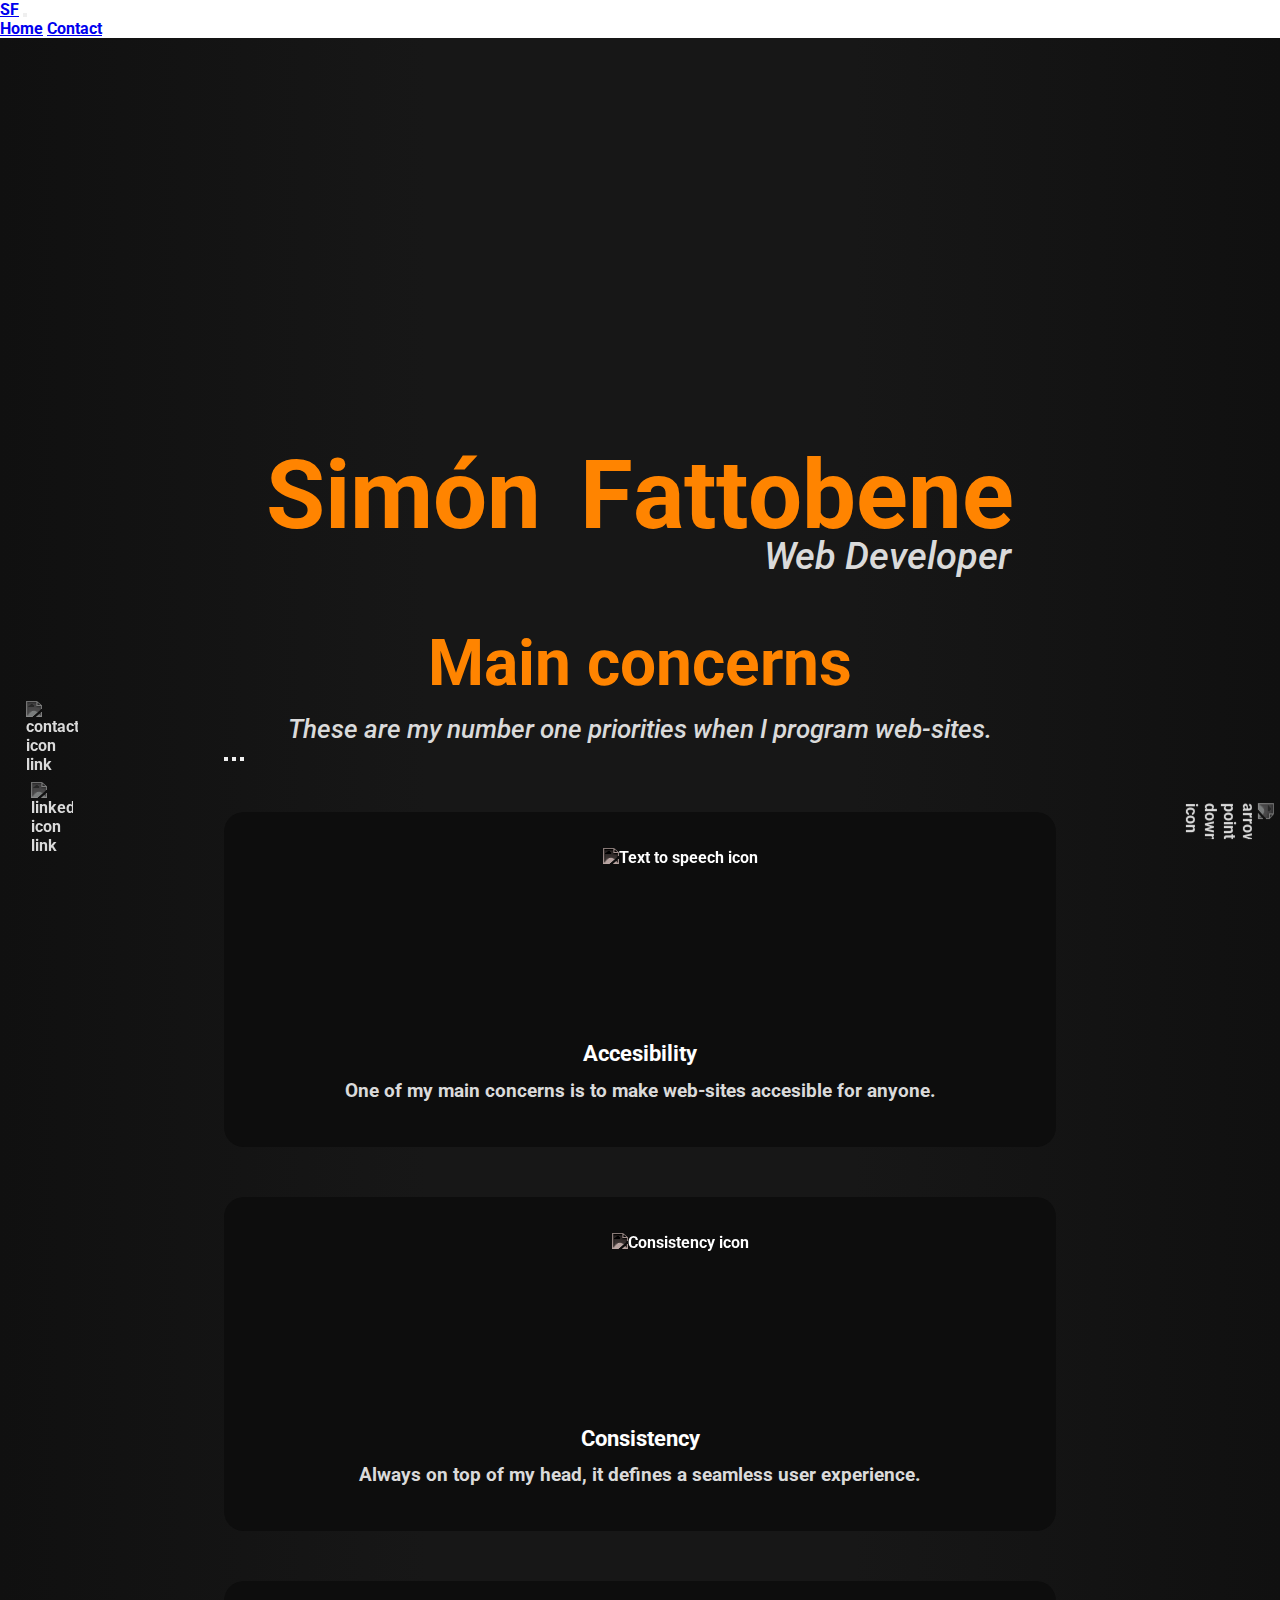
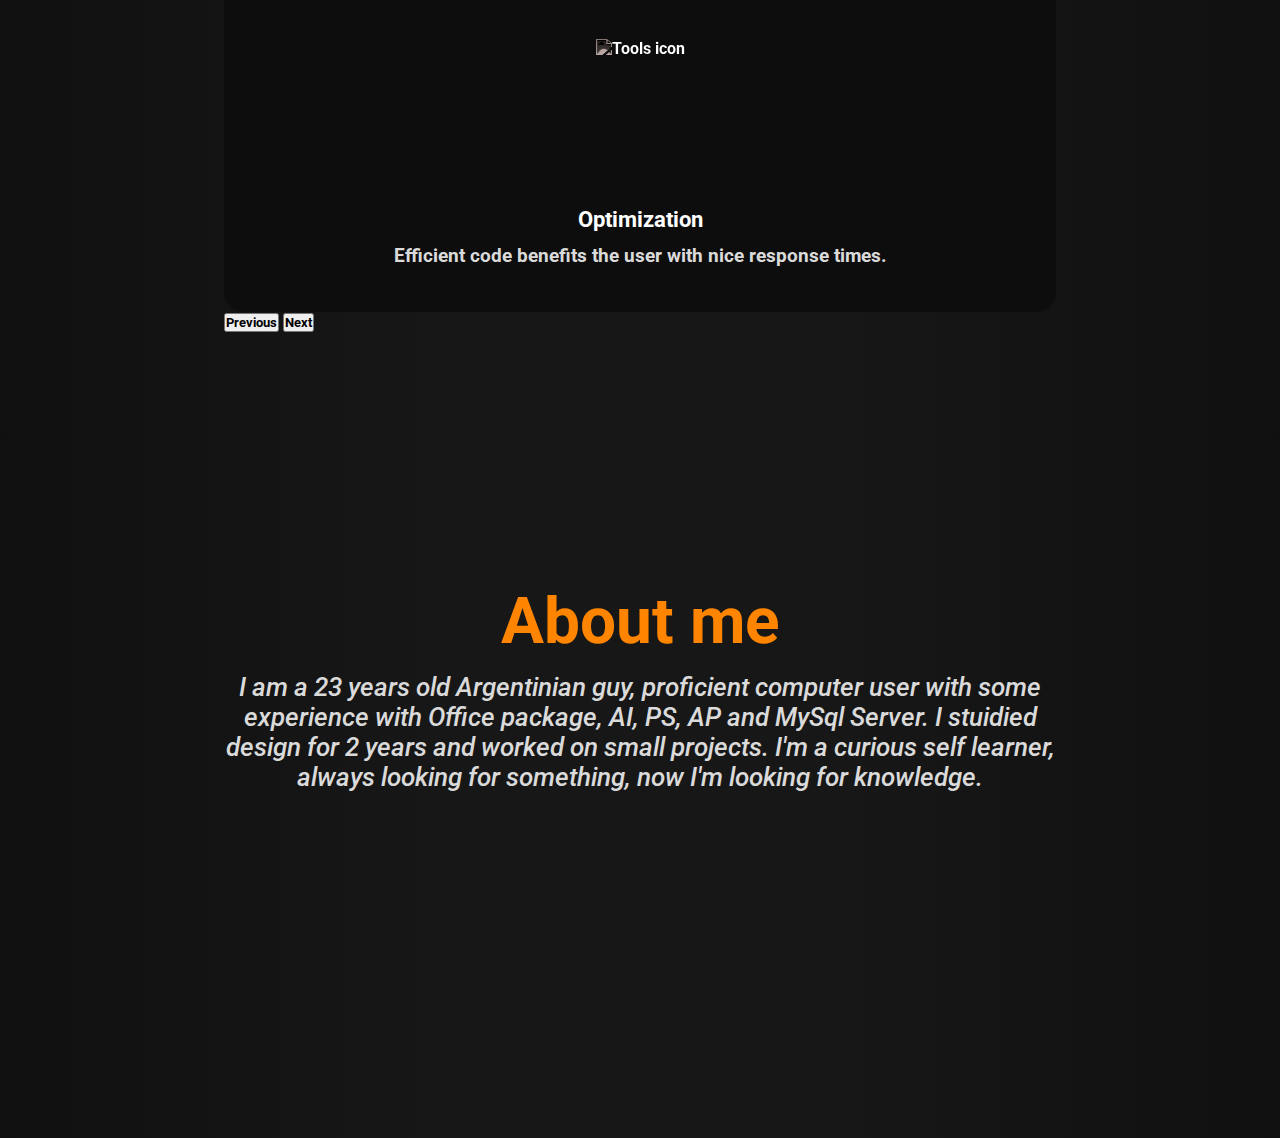
==== index.html @ 73d2a372 "correcion github" ====
<!DOCTYPE html>
<html lang="en">
<head>
	<meta charset="UTF-8">
	<meta http-equiv="X-UA-Compatible" content="IE=edge">
	<meta name="viewport" content="width=device-width, initial-scale=1.0">
	<title>Simon Fattobene</title>
	<link rel="stylesheet" href="./css/styles.css">
	<link rel="preconnect" href="https://fonts.googleapis.com">
	<link rel="preconnect" href="https://fonts.gstatic.com" crossorigin>
	<link href="https://fonts.googleapis.com/css2?family=Roboto:ital,wght@0,700;1,300;1,500;1,700&display=swap" rel="stylesheet">
	<link href="https://cdn.jsdelivr.net/npm/bootstrap@5.2.0/dist/css/bootstrap.min.css" rel="stylesheet" integrity="sha384-gH2yIJqKdNHPEq0n4Mqa/HGKIhSkIHeL5AyhkYV8i59U5AR6csBvApHHNl/vI1Bx" crossorigin="anonymous">
</head>
<!-- This is the menu -->
<body>
	<script src="https://cdn.jsdelivr.net/npm/bootstrap@5.2.0/dist/js/bootstrap.bundle.min.js" integrity="sha384-A3rJD856KowSb7dwlZdYEkO39Gagi7vIsF0jrRAoQmDKKtQBHUuLZ9AsSv4jD4Xa" crossorigin="anonymous"></script>
	<nav class="navbar navbar-expand-lg bg-light">
		<div class="container-fluid">
		  <a class="navbar-brand" href="#">SF</a>
		  <button class="navbar-toggler" type="button" data-bs-toggle="collapse" data-bs-target="#navbarNavAltMarkup" aria-controls="navbarNavAltMarkup" aria-expanded="false" aria-label="Toggle navigation">
			<span class="navbar-toggler-icon"></span>
		  </button>
		  <div class="collapse navbar-collapse" id="navbarNavAltMarkup">
			<div class="navbar-nav">
			  <a class="nav-link active" aria-current="page" href="./index.html">Home</a>
			  <a class="nav-link" href="./pages/contact.html">Contact</a>
			</div>
		  </div>
		</div>
	  </nav>
<!-- These are the tags that appear on start-up on the Home page -->
	<header id="header">
		<div id="header__h1-group">
			<span id="header_h1-1">S</span>
			<span id="header_h1-2">i</span>
			<span id="header_h1-3">m</span>
			<span id="header_h1-4">ó</span>
			<span id="header_h1-5">n</span>
			<span id="header_h1-space"></span>
			<span id="header_h1-6">F</span>
			<span id="header_h1-7">a</span>
			<span id="header_h1-8">t</span>
			<span id="header_h1-9">t</span>
			<span id="header_h1-10">o</span>
			<span id="header_h1-11">b</span>
			<span id="header_h1-12">e</span>
			<span id="header_h1-13">n</span>
			<span id="header_h1-14">e</span>
		</div>
		<div id="header__title-blocker"></div>
		<h1 id="home-title">Simón Fattobene</h1>
		<h2 id="h1-subtitle">Web Developer</h2>
		<div id="scroll-indicator">
			<img id="scroll-indicator-icon" src="https://cdn-icons-png.flaticon.com/512/32/32195.png" alt="arrow pointing downwards icon">
		</div>
	</header>
<!-- These is section 1 of the Home page "Main concerns" -->
	<section id="home__section1">
		<div id="home__section-1__titles">
			<h2 class="title">Main concerns</h2>
			<p class="text-paragraph">These are my number one priorities when I program web-sites.</p>
		</div>
		<div id="carouselExampleCaptions" class="carousel slide" data-bs-ride="false">
  <div class="carousel-indicators">
    <button type="button" data-bs-target="#carouselExampleCaptions" data-bs-slide-to="0" class="active" aria-current="true" aria-label="Slide 1"></button>
    <button type="button" data-bs-target="#carouselExampleCaptions" data-bs-slide-to="1" aria-label="Slide 2"></button>
    <button type="button" data-bs-target="#carouselExampleCaptions" data-bs-slide-to="2" aria-label="Slide 3"></button>
  </div>
  <div class="carousel-inner">
    <div class="carousel-item active">
		<div id="accesibility-background">
			<div id="accesibility">
				<img class="concern-image" id="concern-acc" src="https://cdn-icons-png.flaticon.com/512/6805/6805674.png" alt="Text to speech icon">
				<h3 class="concern-title">Accesibility</h3>
				<p class="concern-text">One of my main concerns is to make web-sites accesible for anyone.</p>
			</div>
		</div>
      <div class="carousel-caption d-none d-md-block">
      </div>
    </div>
    <div class="carousel-item">
		<div id="consistency-background">
			<div id="consistency">
				<img class="concern-image" id="concern-con" src="https://cdn-icons-png.flaticon.com/512/7256/7256754.png" alt="Consistency icon">
				<h3 class="concern-title">Consistency</h3>
				<p class="concern-text">Always on top of my head, it defines a seamless user experience.</p>
			</div>
		</div>
      <div class="carousel-caption d-none d-md-block">
      </div>
    </div>
    <div class="carousel-item">
		<div id="optimization-background">
			<div id="optimization">
				<img class="concern-image" id="concern-opt" src="https://cdn-icons-png.flaticon.com/512/535/535624.png" alt="Tools icon">
				<h3 class="concern-title">Optimization</h3>
				<p class="concern-text">Efficient code benefits the user with nice response times.</p>
			</div>
		</div>
      <div class="carousel-caption d-none d-md-block">
      </div>
    </div>
  </div>
  <button class="carousel-control-prev" type="button" data-bs-target="#carouselExampleCaptions" data-bs-slide="prev">
    <span class="carousel-control-prev-icon" aria-hidden="true"></span>
    <span class="visually-hidden">Previous</span>
  </button>
  <button class="carousel-control-next" type="button" data-bs-target="#carouselExampleCaptions" data-bs-slide="next">
    <span class="carousel-control-next-icon" aria-hidden="true"></span>
    <span class="visually-hidden">Next</span>
  </button>
</div>
	</section>
<!-- This is section 2 of the Home page "About me" -->
	<section id="home__section2">
		<div id="home__section-2__titles">
			<h2 class="subtitle2">About me</h2>
			<p class="text-paragraph" id="text2">I am a 23 years old Argentinian guy, proficient computer user with some experience with Office package, AI, PS, AP and MySql Server. I stuidied design for 2 years and worked on small projects. I'm a curious self learner, always looking for something, now I'm looking for knowledge.</p>
		</div>
	</section>
<!-- This is the footer -->
	<footer>
		<a href="https://www.linkedin.com/in/simon-fattobene-11579220a/" target="_blank"><img class="linkedin-icon-link" src="https://cdn-icons-png.flaticon.com/512/1384/1384014.png" alt="linkedin icon link"></img></a>
		<a href="./pages/contact.html" target="_blank"><img class="mail-icon-link" src="https://icons.veryicon.com/png/o/miscellaneous/icon-library-of-grey-sun/mail-300.png" alt="contact icon link"></img></a>
	</footer>
</body>
</html>
---- css/styles.css ----
* {
  margin: 0;
  padding: 0;
  box-sizing: border-box;
  font-family: "Roboto", sans-serif;
  font-weight: 700;
}

/* MOBILE MOBILE MOBILE MOBILE MOBILE MOBILE MOBILE MOBILE MOBILE MOBILE MOBILE MOBILE MOBILE MOBILE MOBILE MOBILE MOBILE MOBILE MOBILE MOBILE */
/* footer icons styling */
.linkedin-icon-link {
  position: fixed;
  bottom: 5vh;
  left: 2.4vw;
  width: 7vw;
  -webkit-animation-name: appear-footer;
          animation-name: appear-footer;
  -webkit-animation-duration: 0.925s;
          animation-duration: 0.925s;
  transition: transform 0.3s;
  z-index: 99999;
  -webkit-user-select: none;
     -moz-user-select: none;
      -ms-user-select: none;
          user-select: none;
  filter: invert(99%) sepia(3%) saturate(3%) hue-rotate(250deg) brightness(112%) contrast(71%);
}

.mail-icon-link {
  z-index: 99999;
  position: fixed;
  bottom: 12vh;
  left: 1.5vw;
  width: 9vw;
  -webkit-animation-name: appear-footer;
          animation-name: appear-footer;
  -webkit-animation-duration: 0.7s;
          animation-duration: 0.7s;
  transition: transform 0.3s;
  -webkit-user-select: none;
     -moz-user-select: none;
      -ms-user-select: none;
          user-select: none;
  filter: invert(99%) sepia(3%) saturate(3%) hue-rotate(250deg) brightness(112%) contrast(71%);
}

.linkedin-icon-link:active, .mail-icon-link:active {
  transform: rotate(-15deg);
  filter: invert(58%) sepia(85%) saturate(2466%) hue-rotate(357deg) brightness(97%) contrast(110%);
}

@-webkit-keyframes appear-footer {
  from {
    transform: translate(-15vw);
  }
  to {
    transform: translate(0vw);
  }
}

@keyframes appear-footer {
  from {
    transform: translate(-15vw);
  }
  to {
    transform: translate(0vw);
  }
}
/* scroll indicator arrow styling */
#scroll-indicator-icon {
  position: fixed;
  bottom: 3.7vh;
  right: 2.7vw;
  transform: rotate(90deg);
  width: 6.2vw;
  -webkit-user-select: none;
     -moz-user-select: none;
      -ms-user-select: none;
          user-select: none;
  -webkit-animation: appear-popup 4s, backnforward 1s infinite;
          animation: appear-popup 4s, backnforward 1s infinite;
  filter: invert(99%) sepia(3%) saturate(3%) hue-rotate(250deg) brightness(112%) contrast(71%);
  z-index: 9999;
}

@-webkit-keyframes appear-popup {
  0% {
    opacity: 0;
  }
  75% {
    opacity: 0;
  }
  100% {
    opacity: 1;
  }
}

@keyframes appear-popup {
  0% {
    opacity: 0;
  }
  75% {
    opacity: 0;
  }
  100% {
    opacity: 1;
  }
}
@-webkit-keyframes backnforward {
  0% {
    transform: translate(0vw, -2vw);
  }
  50% {
    transform: translate(0vw, 0vw);
  }
  100% {
    transform: translate(0vw, -2vw);
  }
}
@keyframes backnforward {
  0% {
    transform: translate(0vw, -2vw);
  }
  50% {
    transform: translate(0vw, 0vw);
  }
  100% {
    transform: translate(0vw, -2vw);
  }
}
/* [global] Section-title styling */
.title {
  color: #ff8400;
  font-size: 9.5vw;
  margin-top: 8vw;
  text-align: center;
}

/* [global] Section-subtitle styling */
.text-paragraph {
  color: rgb(218, 218, 218);
  font-size: 5vw;
  width: 80vw;
  text-align: center;
  margin-top: 1vw;
  font-family: "Roboto", sans-serif;
  font-weight: 500;
  font-style: italic;
  -webkit-animation-duration: 2s;
          animation-duration: 2s;
  -webkit-animation-name: projectappear;
          animation-name: projectappear;
}

label {
  color: rgb(218, 218, 218);
}

/* hidding the obligatory h1 */
#home-title {
  display: none;
}

#header {
  height: 100vh;
  width: 100%;
  display: flex;
  flex-direction: column;
  align-items: center;
  justify-content: center;
  background: linear-gradient(to left, rgb(16, 16, 16), rgb(23, 23, 23), rgb(23, 23, 23), rgb(16, 16, 16));
}

/* header-title "Simon Fattobene" letters group */
#header__h1-group {
  display: flex;
  font-size: 12vw;
  font-family: "Roboto", sans-serif;
  color: #ff8400;
  -webkit-user-select: none;
     -moz-user-select: none;
      -ms-user-select: none;
          user-select: none;
  position: relative;
  top: 0vw;
}

/* header-title.Space between "Simon Fattobene" */
#header_h1-space {
  width: 3vw;
}

/* header-title.Individual letter styling */
#header_h1-1, #header_h1-2, #header_h1-3, #header_h1-4, #header_h1-5, #header_h1-6, #header_h1-7,
#header_h1-8, #header_h1-9, #header_h1-10, #header_h1-11, #header_h1-12, #header_h1-13, #header_h1-14 {
  -webkit-animation-name: animacion;
          animation-name: animacion;
  position: relative;
  top: 6.8vh;
  transition: text-shadow 0.1s;
  cursor: pointer;
}

#header_h1-1:active, #header_h1-2:active, #header_h1-3:active, #header_h1-4:active, #header_h1-5:active, #header_h1-6:active, #header_h1-7:active,
#header_h1-8:active, #header_h1-9:active, #header_h1-10:active, #header_h1-11:active, #header_h1-12:active, #header_h1-13:active, #header_h1-14:active {
  color: #fff3d8;
  text-shadow: 0vw 0vw 0.5vw #ffc04b;
}

/* header-title.Individual letter animation duration */
#header_h1-1 {
  -webkit-animation-duration: 520ms;
          animation-duration: 520ms;
}

#header_h1-2 {
  -webkit-animation-duration: 560ms;
          animation-duration: 560ms;
}

#header_h1-3 {
  -webkit-animation-duration: 620ms;
          animation-duration: 620ms;
}

#header_h1-4 {
  -webkit-animation-duration: 700ms;
          animation-duration: 700ms;
}

#header_h1-5 {
  -webkit-animation-duration: 800ms;
          animation-duration: 800ms;
}

#header_h1-6 {
  -webkit-animation-duration: 920ms;
          animation-duration: 920ms;
}

#header_h1-7 {
  -webkit-animation-duration: 1060ms;
          animation-duration: 1060ms;
}

#header_h1-8 {
  -webkit-animation-duration: 1220ms;
          animation-duration: 1220ms;
}

#header_h1-9 {
  -webkit-animation-duration: 1400ms;
          animation-duration: 1400ms;
}

#header_h1-10 {
  -webkit-animation-duration: 1600ms;
          animation-duration: 1600ms;
}

#header_h1-11 {
  -webkit-animation-duration: 1820ms;
          animation-duration: 1820ms;
}

#header_h1-12 {
  -webkit-animation-duration: 2060ms;
          animation-duration: 2060ms;
}

#header_h1-13 {
  -webkit-animation-duration: 2320ms;
          animation-duration: 2320ms;
}

#header_h1-14 {
  -webkit-animation-duration: 2600ms;
          animation-duration: 2600ms;
}

@-webkit-keyframes animacion {
  from {
    transform: translate(0vw, 14vw);
  }
  to {
    transform: translate(0vw, 0vw);
  }
}

@keyframes animacion {
  from {
    transform: translate(0vw, 14vw);
  }
  to {
    transform: translate(0vw, 0vw);
  }
}
/* header-blocker.Coloured plane that blocks letters on header-title startup */
#header__title-blocker {
  display: flex;
  position: relative;
  top: 5vh;
  left: 0vw;
  background: linear-gradient(to left, rgb(16, 16, 16), rgb(23, 23, 23), rgb(23, 23, 23), rgb(16, 16, 16));
  z-index: 2;
  height: 12vh;
  width: 100%;
}

/* header-subtitle styling */
#h1-subtitle {
  font-size: 4.7vh;
  color: rgb(218, 218, 218);
  width: 80vw;
  display: flex;
  justify-content: flex-end;
  -webkit-user-select: none;
     -moz-user-select: none;
      -ms-user-select: none;
          user-select: none;
  position: relative;
  bottom: 7vh;
  left: 6vw;
  z-index: 3;
  -webkit-animation-name: subtitlefadein;
          animation-name: subtitlefadein;
  -webkit-animation-duration: 2.5s;
          animation-duration: 2.5s;
  transition: transform 0.5s;
  font-family: "Roboto", sans-serif;
  font-weight: 500;
  font-style: italic;
}

@-webkit-keyframes subtitlefadein {
  from {
    opacity: 0;
  }
  to {
    opacity: 1;
  }
}

@keyframes subtitlefadein {
  from {
    opacity: 0;
  }
  to {
    opacity: 1;
  }
}
/* Section 1 "Main concerns" styling */
#home__section1 {
  height: 100%;
  width: 100%;
  display: flex;
  align-items: center;
  justify-content: center;
  flex-direction: column;
  padding-bottom: 25vw;
  background: linear-gradient(to left, rgb(16, 16, 16), rgb(23, 23, 23), rgb(23, 23, 23), rgb(16, 16, 16));
}

/* Concerns configuring */
#home__section-1__titles {
  display: flex;
  grid-area: titles;
  justify-content: center;
  flex-direction: column;
}

/* Group of concerns div configuring */
#concern-div {
  display: flex;
  grid-area: concerns;
  gap: 0vw;
  flex-direction: column;
  align-items: center;
  justify-content: center;
  width: 100%;
}

.concern-image {
  height: 18vw;
  position: relative;
  right: -5%;
  filter: invert(100%) sepia(100%) saturate(38%) hue-rotate(321deg) brightness(110%) contrast(110%);
}

#concern-opt {
  margin-top: 2.5vh;
  height: 14vw;
  margin-bottom: 1vw;
}

#concern-con {
  position: relative;
  right: -5%;
}

#concern-acc {
  position: relative;
  left: 5%;
}

.concern-title {
  margin-top: 1vh;
  color: #ffffff;
  font-size: 7vw;
  position: relative;
  right: 10%;
}

.concern-text {
  color: rgb(218, 218, 218);
  font-size: 4.7vw;
  width: 100%;
  grid-column: span 2;
  text-align: center;
}

#accesibility-background, #consistency-background, #optimization-background {
  background-color: rgb(13, 13, 13);
  margin-top: 5.5vh;
  padding: 3vh 0vw 3vh 0vw;
  width: 80vw;
  border-radius: 20px;
  text-align: center;
  justify-content: center;
  align-items: center;
}

/* Home page concern boxes */
#accesibility, #consistency, #optimization {
  text-align: center;
  display: grid;
  grid-template-columns: 1fr 1fr;
  grid-template-rows: 1fr 1fr;
  justify-content: center;
  align-items: center;
  position: relative;
  left: 10%;
  width: 80%;
}

/* Section 2 "About me" styling */
#home__section2 {
  height: 100vh;
  width: 100%;
  display: grid;
  grid-template-rows: 1fr;
  justify-content: center;
  background: linear-gradient(to left, rgb(16, 16, 16), rgb(23, 23, 23), rgb(23, 23, 23), rgb(16, 16, 16));
}

#home__section-2__titles {
  display: flex;
  flex-direction: column;
  justify-content: center;
  align-items: center;
}

/* About-me subtitle styling */
.subtitle2 {
  color: #ff8400;
  font-size: 9.5vw;
  text-align: center;
  margin-top: 0;
}

#text2 {
  position: relative;
  bottom: 0vh;
}

#contact__unique-section {
  height: 100%;
  width: 100%;
  background: linear-gradient(to left, rgb(16, 16, 16), rgb(23, 23, 23), rgb(23, 23, 23), rgb(16, 16, 16));
  display: flex;
  align-items: center;
  justify-content: center;
}

#contact-cont {
  width: 80vw;
}

#contact-title {
  margin-top: 0vh;
}

#form {
  align-items: center;
  justify-content: center;
}

/* Contact page form text inputs styling */
.input {
  color: rgb(218, 218, 218);
  background-color: rgb(29, 29, 29);
  border: 0px;
  font-size: 2.5vh;
  font-weight: 300;
  font-style: italic;
  padding: 1vw 0.5vw 1vw 1vw;
  border-radius: 10px;
  outline: none;
}

.input:focus {
  background-color: rgb(34, 34, 34);
  outline: none;
}

#message {
  resize: none;
  grid-column: span 2;
}

.buttons {
  display: flex;
  flex-direction: row;
  align-items: center;
  justify-content: space-between;
  grid-column: span 2;
}

.subtitle-contact {
  color: rgb(218, 218, 218);
  font-size: 2vw;
  width: 80vw;
  text-align: center;
  margin-bottom: 0.8vw;
  font-family: "Roboto", sans-serif;
  font-weight: 500;
  font-style: italic;
}

#titlec {
  text-align: center;
}

/* Contact button configuring */
.btn {
  font-size: 2.5vh;
  cursor: pointer;
  color: #ff8400;
  width: 24vw;
  margin-top: 2vw;
  height: 6vw;
  background-color: transparent;
  border-color: #ff8400;
  border-width: 0.6vw;
  border-radius: 10px;
}

/* MOBILE MOBILE MOBILE MOBILE MOBILE MOBILE MOBILE MOBILE MOBILE MOBILE MOBILE MOBILE MOBILE MOBILE MOBILE MOBILE MOBILE MOBILE MOBILE MOBILE */
/* TABLET TABLET TABLET TABLET TABLET TABLET TABLET TABLET TABLET TABLET TABLET TABLET TABLET TABLET TABLET TABLET TABLET TABLET TABLET TABLET */
@media screen and (min-width: 600px) and (orientation: landscape) {
  ::-webkit-scrollbar {
    -webkit-appearance: none;
  }
  ::-webkit-scrollbar:vertical {
    width: 11px;
  }
  ::-webkit-scrollbar:horizontal {
    height: 11px;
  }
  ::-webkit-scrollbar-thumb {
    border-radius: 8px;
    border: 2px solid #ffffff;
    background-color: rgba(0, 0, 0, 0.5);
  }
  ::-webkit-scrollbar-track {
    background-color: #ffffff;
    border-radius: 8px;
  }
  /* footer icons styling */
  .linkedin-icon-link {
    width: 5vw;
  }
  .mail-icon-link {
    bottom: 14vh;
    left: 2vw;
    width: 6.2vw;
  }
  /* scroll indicator arrow styling */
  #scroll-indicator-icon {
    width: 4.2vw;
  }
  /* [global] Section-title styling */
  .title {
    font-size: 6.5vw;
  }
  /* [global] Section-subtitle styling */
  .text-paragraph {
    font-size: 3vw;
    width: 70vw;
  }
  /* header-title "Simon Fattobene" letters group */
  #header__h1-group {
    font-size: 8.5vw;
    top: 2vw;
  }
  /* header-title.Individual letter styling */
  #header_h1-1, #header_h1-2, #header_h1-3, #header_h1-4, #header_h1-5, #header_h1-6, #header_h1-7,
#header_h1-8, #header_h1-9, #header_h1-10, #header_h1-11, #header_h1-12, #header_h1-13, #header_h1-14 {
    top: 3.8vw;
  }
  @-webkit-keyframes animacion {
    from {
      transform: translate(0vw, 7vw);
    }
    to {
      transform: translate(0vw, 0vw);
    }
  }
  @keyframes animacion {
    from {
      transform: translate(0vw, 7vw);
    }
    to {
      transform: translate(0vw, 0vw);
    }
  }
  /* header-blocker.Coloured plane that blocks letters on header-title startup */
  #header__title-blocker {
    top: 4.4vw;
    height: 7vw;
  }
  /* header-subtitle styling */
  #h1-subtitle {
    font-size: 3.5vw;
    width: 55vw;
    bottom: 3vh;
    left: 5vw;
  }
  /* Section 1 "Main concerns" styling */
  #home__section1 {
    height: 100vh;
    grid-template-rows: 1fr 1fr 2fr;
  }
  /* Group of concerns div configuring */
  #concern-div {
    flex-direction: row;
    width: 70vw;
  }
  .concern-image {
    height: 15vw;
    right: 0;
  }
  #concern-opt {
    height: 12vw;
  }
  .concern-title {
    margin-top: 0vh;
    font-size: 4vw;
    right: 0;
  }
  .concern-text {
    font-size: 2.5vw;
    width: 80%;
    margin-top: 1vw;
  }
  #accesibility-background, #consistency-background, #optimization-background {
    padding: 4vh 1vw 5vh 1vw;
    width: 65vw;
  }
  /* Home page concern boxes */
  #accesibility, #consistency, #optimization {
    display: flex;
    flex-direction: column;
    justify-content: center;
    align-items: center;
    width: 100%;
    left: 0%;
  }
  /* About-me subtitle styling */
  .subtitle2 {
    font-size: 6.5vw;
  }
  #contact-title {
    margin-top: 8vh;
  }
  /* Contact page form text inputs styling */
  .input {
    font-size: 1.5vw;
  }
  #titlec {
    display: flex;
    justify-content: center;
  }
  /* Contact button configuring */
  .btn {
    font-size: 1.5vw;
    width: 12vw;
    height: 3vw;
    margin-top: 0;
    border-width: 0.3vw;
    border-color: #ff8400;
    color: #ff8400;
  }
  #contact-cont {
    width: 70vw;
  }
}
/* TABLET TABLET TABLET TABLET TABLET TABLET TABLET TABLET TABLET TABLET TABLET TABLET TABLET TABLET TABLET TABLET TABLET TABLET TABLET TABLET */
/* DESKTOP DESKTOP DESKTOP DESKTOP DESKTOP DESKTOP DESKTOP DESKTOP DESKTOP DESKTOP DESKTOP DESKTOP DESKTOP DESKTOP DESKTOP DESKTOP DESKTOP DESKTOP */
@media screen and (min-width: 1024px) and (orientation: landscape) {
  ::-webkit-scrollbar {
    -webkit-appearance: none;
  }
  ::-webkit-scrollbar:vertical {
    width: 11px;
  }
  ::-webkit-scrollbar:horizontal {
    height: 11px;
  }
  ::-webkit-scrollbar-thumb {
    border-radius: 8px;
    border: 2px solid #ffffff;
    background-color: rgba(0, 0, 0, 0.5);
  }
  ::-webkit-scrollbar-track {
    background-color: #ffffff;
    border-radius: 8px;
  }
  /* footer icons styling */
  .linkedin-icon-link {
    width: 3.3vw;
  }
  .mail-icon-link {
    width: 4.1vw;
  }
  .linkedin-icon-link:hover, .mail-icon-link:hover {
    transform: rotate(-15deg);
    filter: invert(95%) sepia(97%) saturate(7121%) hue-rotate(181deg) brightness(118%) contrast(100%);
  }
  /* scroll indicator arrow styling */
  #scroll-indicator-icon {
    width: 2.8vw;
  }
  /* [global] Section-title styling */
  .title {
    font-size: 5vw;
  }
  /* [global] Section-subtitle styling */
  .text-paragraph {
    font-size: 2vw;
    width: 65vw;
  }
  /* header-title "Simon Fattobene" letters group */
  #header__h1-group {
    font-size: 7.5vw;
    top: 2vw;
  }
  /* header-title.Individual letter styling */
  #header_h1-1, #header_h1-2, #header_h1-3, #header_h1-4, #header_h1-5, #header_h1-6, #header_h1-7,
#header_h1-8, #header_h1-9, #header_h1-10, #header_h1-11, #header_h1-12, #header_h1-13, #header_h1-14 {
    top: 3.8vw;
  }
  #header_h1-1:hover, #header_h1-2:hover, #header_h1-3:hover, #header_h1-4:hover, #header_h1-5:hover, #header_h1-6:hover, #header_h1-7:hover,
#header_h1-8:hover, #header_h1-9:hover, #header_h1-10:hover, #header_h1-11:hover, #header_h1-12:hover, #header_h1-13:hover, #header_h1-14:hover {
    text-shadow: 0vw 0vw 0.25vw #ff8400;
  }
  @-webkit-keyframes animacion {
    from {
      transform: translate(0vw, 7vw);
    }
    to {
      transform: translate(0vw, 0vw);
    }
  }
  @keyframes animacion {
    from {
      transform: translate(0vw, 7vw);
    }
    to {
      transform: translate(0vw, 0vw);
    }
  }
  /* header-blocker.Coloured plane that blocks letters on header-title startup */
  #header__title-blocker {
    top: 4.4vw;
    height: 7vw;
  }
  /* header-subtitle styling */
  #h1-subtitle {
    font-size: 3vw;
    left: 0;
    width: 58vw;
    bottom: 2.6vw;
  }
  #home__section1 {
    grid-template-rows: 1fr 1fr 2fr;
  }
  /* Group of concerns div configuring */
  #concern-div {
    width: 65vw;
  }
  .concern-title {
    font-size: 1.75vw;
  }
  .concern-text {
    font-size: 1.5vw;
  }
  /* About-me subtitle styling */
  .subtitle2 {
    font-size: 5vw;
  }
  .btn:hover {
    background: linear-gradient(to right, #ff8400 0%, #ffffff 50%, #ff8400 100%);
    -webkit-background-clip: text;
    background-clip: text;
    -webkit-text-fill-color: transparent;
    background-size: 200% auto;
    -webkit-animation: textShine 1s ease-in-out infinite alternate;
            animation: textShine 1s ease-in-out infinite alternate;
  }
  @-webkit-keyframes textShine {
    to {
      background-position: 200%;
    }
  }
  @keyframes textShine {
    to {
      background-position: 200%;
    }
  }
  #contact-cont {
    width: 65vw;
  }
}
/* DESKTOP DESKTOP DESKTOP DESKTOP DESKTOP DESKTOP DESKTOP DESKTOP DESKTOP DESKTOP DESKTOP DESKTOP DESKTOP DESKTOP DESKTOP DESKTOP DESKTOP DESKTOP *//*# sourceMappingURL=styles.css.map */
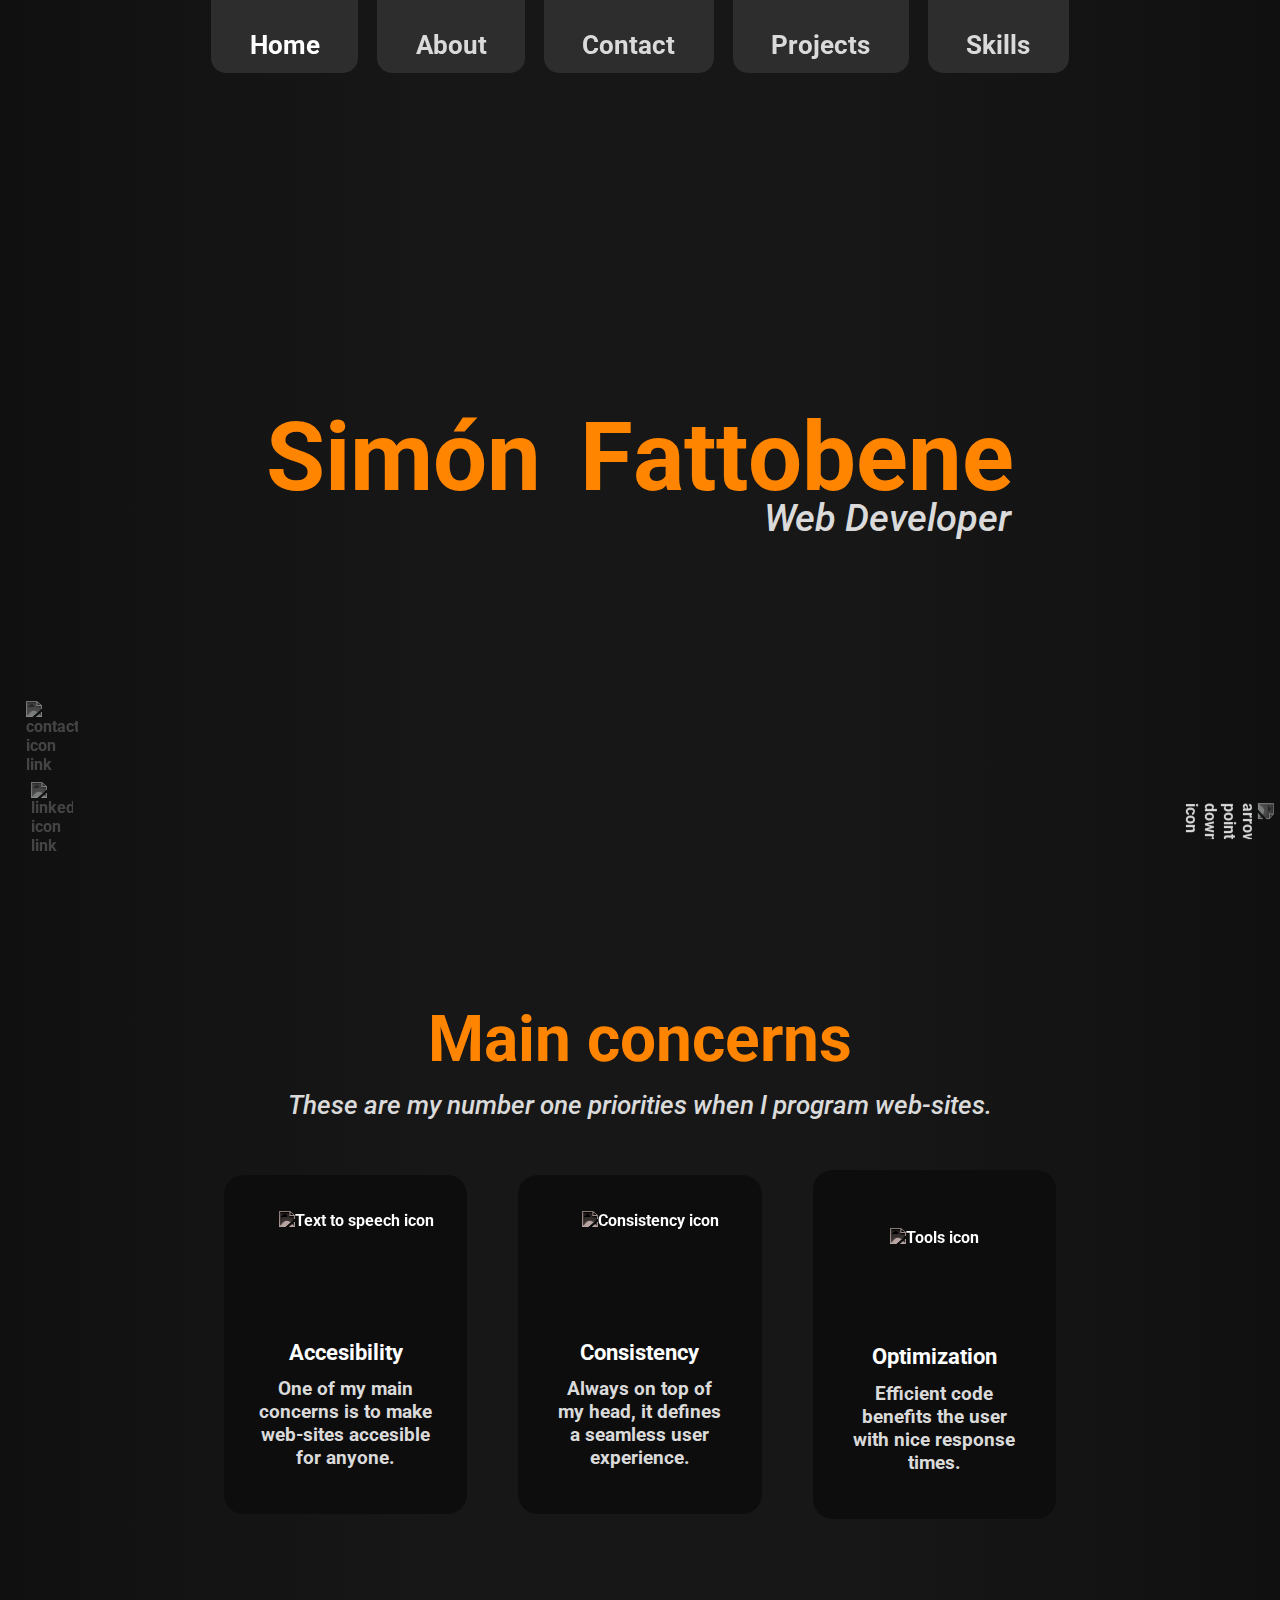
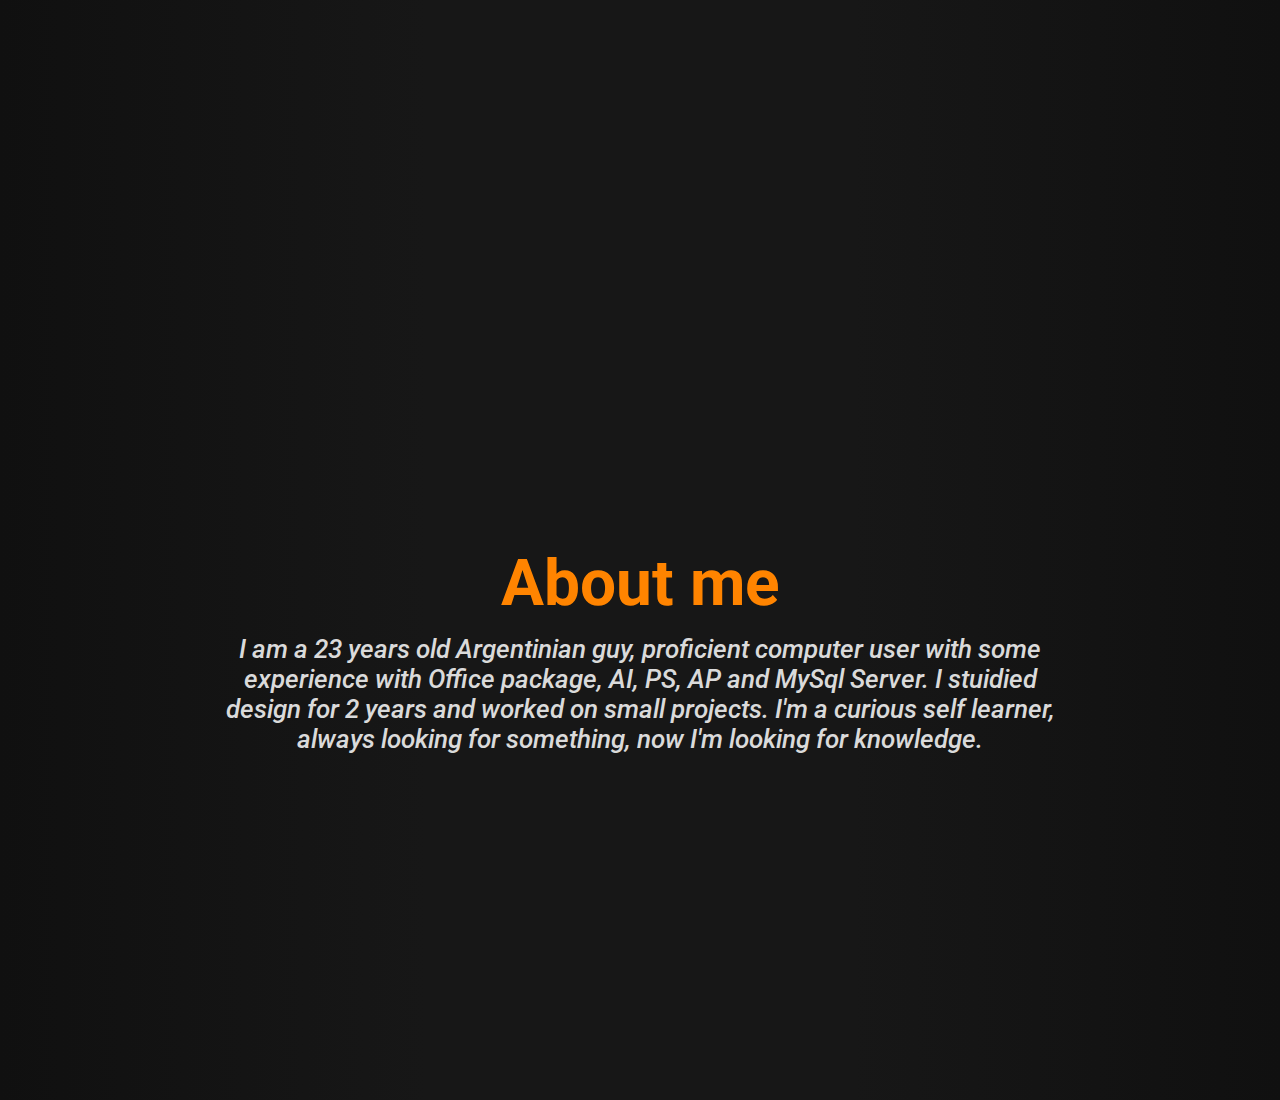
==== commit abcce61e: "este es el mensaje" ====
--- a/index.html
+++ b/index.html
@@ -9,25 +9,18 @@
 	<link rel="preconnect" href="https://fonts.googleapis.com">
 	<link rel="preconnect" href="https://fonts.gstatic.com" crossorigin>
 	<link href="https://fonts.googleapis.com/css2?family=Roboto:ital,wght@0,700;1,300;1,500;1,700&display=swap" rel="stylesheet">
-	<link href="https://cdn.jsdelivr.net/npm/bootstrap@5.2.0/dist/css/bootstrap.min.css" rel="stylesheet" integrity="sha384-gH2yIJqKdNHPEq0n4Mqa/HGKIhSkIHeL5AyhkYV8i59U5AR6csBvApHHNl/vI1Bx" crossorigin="anonymous">
 </head>
 <!-- This is the menu -->
 <body>
-	<script src="https://cdn.jsdelivr.net/npm/bootstrap@5.2.0/dist/js/bootstrap.bundle.min.js" integrity="sha384-A3rJD856KowSb7dwlZdYEkO39Gagi7vIsF0jrRAoQmDKKtQBHUuLZ9AsSv4jD4Xa" crossorigin="anonymous"></script>
-	<nav class="navbar navbar-expand-lg bg-light">
-		<div class="container-fluid">
-		  <a class="navbar-brand" href="#">SF</a>
-		  <button class="navbar-toggler" type="button" data-bs-toggle="collapse" data-bs-target="#navbarNavAltMarkup" aria-controls="navbarNavAltMarkup" aria-expanded="false" aria-label="Toggle navigation">
-			<span class="navbar-toggler-icon"></span>
-		  </button>
-		  <div class="collapse navbar-collapse" id="navbarNavAltMarkup">
-			<div class="navbar-nav">
-			  <a class="nav-link active" aria-current="page" href="./index.html">Home</a>
-			  <a class="nav-link" href="./pages/contact.html">Contact</a>
-			</div>
-		  </div>
-		</div>
-	  </nav>
+	<nav id="nav__menu">
+		<ul id="nav__menu__ul">
+			<li class="nav__menu__ul-li" id="menu__li-home"><a style="color:#ffffff;" href="./index.html" class="menu__item">Home</a></li>
+			<li class="nav__menu__ul-li" id="menu__li-about"><a href="./pages/about.html" class="menu__item">About</a></li>
+			<li class="nav__menu__ul-li" id="menu__li-contact"><a href="./pages/contact.html" class="menu__item">Contact</a></li>
+			<li class="nav__menu__ul-li" id="menu__li-projects"><a href="./pages/projects.html" class="menu__item">Projects</a></li>
+			<li class="nav__menu__ul-li" id="menu__li-skills"><a href="./pages/skills.html" class="menu__item">Skills</a></li>
+		</ul>
+	</nav>
 <!-- These are the tags that appear on start-up on the Home page -->
 	<header id="header">
 		<div id="header__h1-group">
@@ -60,56 +53,29 @@
 			<h2 class="title">Main concerns</h2>
 			<p class="text-paragraph">These are my number one priorities when I program web-sites.</p>
 		</div>
-		<div id="carouselExampleCaptions" class="carousel slide" data-bs-ride="false">
-  <div class="carousel-indicators">
-    <button type="button" data-bs-target="#carouselExampleCaptions" data-bs-slide-to="0" class="active" aria-current="true" aria-label="Slide 1"></button>
-    <button type="button" data-bs-target="#carouselExampleCaptions" data-bs-slide-to="1" aria-label="Slide 2"></button>
-    <button type="button" data-bs-target="#carouselExampleCaptions" data-bs-slide-to="2" aria-label="Slide 3"></button>
-  </div>
-  <div class="carousel-inner">
-    <div class="carousel-item active">
-		<div id="accesibility-background">
-			<div id="accesibility">
-				<img class="concern-image" id="concern-acc" src="https://cdn-icons-png.flaticon.com/512/6805/6805674.png" alt="Text to speech icon">
-				<h3 class="concern-title">Accesibility</h3>
-				<p class="concern-text">One of my main concerns is to make web-sites accesible for anyone.</p>
+		<div id="concern-div">
+			<div id="accesibility-background">
+				<div id="accesibility">
+					<img class="concern-image" id="concern-acc" src="https://cdn-icons-png.flaticon.com/512/6805/6805674.png" alt="Text to speech icon">
+					<h3 class="concern-title">Accesibility</h3>
+					<p class="concern-text">One of my main concerns is to make web-sites accesible for anyone.</p>
+				</div>
+			</div>
+			<div id="consistency-background">
+				<div id="consistency">
+					<img class="concern-image" id="concern-con" src="https://cdn-icons-png.flaticon.com/512/7256/7256754.png" alt="Consistency icon">
+					<h3 class="concern-title">Consistency</h3>
+					<p class="concern-text">Always on top of my head, it defines a seamless user experience.</p>
+				</div>
+			</div>
+			<div id="optimization-background">
+				<div id="optimization">
+					<img class="concern-image" id="concern-opt" src="https://cdn-icons-png.flaticon.com/512/535/535624.png" alt="Tools icon">
+					<h3 class="concern-title">Optimization</h3>
+					<p class="concern-text">Efficient code benefits the user with nice response times.</p>
+				</div>
 			</div>
 		</div>
-      <div class="carousel-caption d-none d-md-block">
-      </div>
-    </div>
-    <div class="carousel-item">
-		<div id="consistency-background">
-			<div id="consistency">
-				<img class="concern-image" id="concern-con" src="https://cdn-icons-png.flaticon.com/512/7256/7256754.png" alt="Consistency icon">
-				<h3 class="concern-title">Consistency</h3>
-				<p class="concern-text">Always on top of my head, it defines a seamless user experience.</p>
-			</div>
-		</div>
-      <div class="carousel-caption d-none d-md-block">
-      </div>
-    </div>
-    <div class="carousel-item">
-		<div id="optimization-background">
-			<div id="optimization">
-				<img class="concern-image" id="concern-opt" src="https://cdn-icons-png.flaticon.com/512/535/535624.png" alt="Tools icon">
-				<h3 class="concern-title">Optimization</h3>
-				<p class="concern-text">Efficient code benefits the user with nice response times.</p>
-			</div>
-		</div>
-      <div class="carousel-caption d-none d-md-block">
-      </div>
-    </div>
-  </div>
-  <button class="carousel-control-prev" type="button" data-bs-target="#carouselExampleCaptions" data-bs-slide="prev">
-    <span class="carousel-control-prev-icon" aria-hidden="true"></span>
-    <span class="visually-hidden">Previous</span>
-  </button>
-  <button class="carousel-control-next" type="button" data-bs-target="#carouselExampleCaptions" data-bs-slide="next">
-    <span class="carousel-control-next-icon" aria-hidden="true"></span>
-    <span class="visually-hidden">Next</span>
-  </button>
-</div>
 	</section>
 <!-- This is section 2 of the Home page "About me" -->
 	<section id="home__section2">
--- a/css/styles.css
+++ b/css/styles.css
@@ -7,6 +7,79 @@
 }
 
 /* MOBILE MOBILE MOBILE MOBILE MOBILE MOBILE MOBILE MOBILE MOBILE MOBILE MOBILE MOBILE MOBILE MOBILE MOBILE MOBILE MOBILE MOBILE MOBILE MOBILE */
+a:link, a:visited {
+  text-decoration: none;
+  color: rgb(13, 13, 13);
+}
+
+a:active {
+  color: #ff8400;
+  transition: color 0.1s;
+}
+
+nav {
+  display: grid;
+  grid-template-rows: 40vh;
+  width: 100%;
+  align-items: center;
+  justify-content: center;
+  z-index: 4;
+  background-color: #ff8400;
+}
+nav ul {
+  display: grid;
+  grid-template-rows: 0.5fr 1fr 1fr 1fr 1fr 1fr 0.5fr;
+  height: 40vh;
+  width: 100%;
+  justify-content: center;
+  align-items: center;
+  right: 0vw;
+  top: 0vw;
+  z-index: 4;
+  list-style-type: none;
+  background-color: #ff8400;
+}
+nav ul li {
+  margin-top: 0vw;
+  text-align: center;
+  font-size: 5vh;
+  -webkit-user-select: none;
+     -moz-user-select: none;
+      -ms-user-select: none;
+          user-select: none;
+  background-color: none;
+}
+
+#menu__li-home {
+  -webkit-animation-duration: 2.275s;
+          animation-duration: 2.275s;
+  grid-row-start: 2;
+}
+
+#menu__li-about {
+  -webkit-animation-duration: 2.05s;
+          animation-duration: 2.05s;
+  grid-row-start: 3;
+}
+
+#menu__li-contact {
+  -webkit-animation-duration: 1.825s;
+          animation-duration: 1.825s;
+  grid-row-start: 4;
+}
+
+#menu__li-projects {
+  -webkit-animation-duration: 1.6s;
+          animation-duration: 1.6s;
+  grid-row-start: 5;
+}
+
+#menu__li-skills {
+  -webkit-animation-duration: 1.375s;
+          animation-duration: 1.375s;
+  grid-row-start: 6;
+}
+
 /* footer icons styling */
 .linkedin-icon-link {
   position: fixed;
@@ -150,10 +223,6 @@
           animation-duration: 2s;
   -webkit-animation-name: projectappear;
           animation-name: projectappear;
-}
-
-label {
-  color: rgb(218, 218, 218);
 }
 
 /* hidding the obligatory h1 */
@@ -353,10 +422,11 @@
 #home__section1 {
   height: 100%;
   width: 100%;
-  display: flex;
-  align-items: center;
-  justify-content: center;
-  flex-direction: column;
+  display: grid;
+  align-items: center;
+  justify-content: center;
+  grid-template-areas: "titles" "concerns" "space";
+  grid-template-rows: 1fr 4fr;
   padding-bottom: 25vw;
   background: linear-gradient(to left, rgb(16, 16, 16), rgb(23, 23, 23), rgb(23, 23, 23), rgb(16, 16, 16));
 }
@@ -413,8 +483,9 @@
 
 .concern-text {
   color: rgb(218, 218, 218);
-  font-size: 4.7vw;
+  font-size: 4vw;
   width: 100%;
+  margin-top: 1vw;
   grid-column: span 2;
   text-align: center;
 }
@@ -473,26 +544,64 @@
   bottom: 0vh;
 }
 
+/* About page unique section configuring */
+.about__section1 {
+  height: 100%;
+  background: linear-gradient(to left, rgb(16, 16, 16), rgb(23, 23, 23), rgb(23, 23, 23), rgb(16, 16, 16));
+  display: grid;
+  grid-template-rows: 1fr;
+  justify-content: center;
+}
+
+#texta {
+  margin-bottom: 16vh;
+}
+
+#about-title {
+  margin-top: 16vh;
+}
+
 #contact__unique-section {
-  height: 100%;
+  height: 100vh;
   width: 100%;
   background: linear-gradient(to left, rgb(16, 16, 16), rgb(23, 23, 23), rgb(23, 23, 23), rgb(16, 16, 16));
-  display: flex;
+  display: grid;
+  grid-template-rows: 1fr;
   align-items: center;
   justify-content: center;
 }
 
 #contact-cont {
-  width: 80vw;
+  align-items: center;
+  justify-content: center;
 }
 
 #contact-title {
   margin-top: 0vh;
 }
 
+#titlec {
+  grid-area: titles;
+}
+
 #form {
-  align-items: center;
-  justify-content: center;
+  position: relative;
+  grid-area: form;
+  bottom: 0vh;
+}
+
+/* Contact page form input configuring */
+.inputs {
+  align-items: center;
+  justify-content: center;
+  display: grid;
+  grid-template-columns: 50% 50%;
+  grid-template-rows: 1fr 1fr 2.9fr;
+  gap: 1vw;
+}
+
+#subject {
+  grid-column: span 2;
 }
 
 /* Contact page form text inputs styling */
@@ -537,8 +646,14 @@
   font-style: italic;
 }
 
-#titlec {
-  text-align: center;
+#form-text {
+  color: rgb(113, 113, 113);
+  font-size: 2.5vh;
+  font-family: "Roboto", sans-serif;
+  font-weight: 500;
+  font-style: italic;
+  margin-top: 2vw;
+  width: 50vw;
 }
 
 /* Contact button configuring */
@@ -555,6 +670,282 @@
   border-radius: 10px;
 }
 
+/* Projects page section configuring */
+#projects__unique-section {
+  height: 100%;
+  background: linear-gradient(to left, rgb(16, 16, 16), rgb(23, 23, 23), rgb(23, 23, 23), rgb(16, 16, 16));
+  display: grid;
+  grid-template-rows: 1fr;
+  align-items: center;
+  justify-content: center;
+  padding-top: 10vh;
+}
+
+/* Projects page configuring */
+.img-container {
+  margin-top: 1vw;
+  width: 80vw;
+  height: 100%;
+  display: grid;
+  grid-template-rows: 1fr 1fr;
+  grid-template-areas: "project-bbig" "project-cocinarte";
+  align-items: center;
+  gap: 6vh;
+}
+
+.img-project {
+  width: 35vw;
+  border-radius: 100%;
+  margin-top: 0vw;
+  background-color: rgb(13, 13, 13);
+  padding: 1.5vw;
+  position: relative;
+  bottom: 12vw;
+  -webkit-animation-name: projectappear;
+          animation-name: projectappear;
+  -webkit-animation-duration: 2s;
+          animation-duration: 2s;
+}
+
+.cont {
+  background-color: rgb(13, 13, 13);
+  border-radius: 7vw;
+  width: 80vw;
+  display: flex;
+  flex-direction: column;
+  align-items: center;
+  margin-top: 10vw;
+}
+
+#project-bbig {
+  grid-area: project-bbig;
+}
+
+#project-cocinarte {
+  grid-area: project-cocinarte;
+}
+
+.project-text {
+  color: rgb(218, 218, 218);
+  font-size: 4vh;
+  width: 70vw;
+  text-align: center;
+  position: relative;
+  top: -11vw;
+  font-family: "Roboto", sans-serif;
+  font-weight: 500;
+  font-style: italic;
+  -webkit-animation-name: projectappear;
+          animation-name: projectappear;
+  -webkit-animation-duration: 2s;
+          animation-duration: 2s;
+}
+
+@-webkit-keyframes projectappear {
+  from {
+    opacity: 0;
+  }
+  to {
+    opacity: 1;
+  }
+}
+
+@keyframes projectappear {
+  from {
+    opacity: 0;
+  }
+  to {
+    opacity: 1;
+  }
+}
+.link-bbig:link {
+  color: #ff8400;
+}
+
+.link-bbig:visited {
+  color: #ff8400;
+}
+
+/* Skill page section 1 styling */
+.skills__section1 {
+  height: 100vh;
+  width: 100%;
+  background: linear-gradient(to left, rgb(16, 16, 16), rgb(23, 23, 23), rgb(23, 23, 23), rgb(16, 16, 16));
+  display: grid;
+  grid-template-rows: 3fr 6fr 1fr;
+  grid-template-areas: "titles" "skills" "nada";
+  justify-content: center;
+}
+
+/* Skill page configuring */
+#skills-text {
+  grid-area: titles;
+}
+
+#skill-container {
+  display: grid;
+  grid-template-rows: 1fr 1fr 1fr 1fr;
+  width: 80vw;
+  gap: 0vh;
+  margin-top: 7vh;
+  grid-area: skills;
+}
+
+.skills {
+  width: 100%;
+  height: 7px;
+  background-color: rgb(45, 45, 45);
+  margin-top: 2vh;
+  border-radius: 10px;
+}
+
+#skill1 {
+  width: 80%;
+  height: 7px;
+  background-color: #ff8400;
+  z-index: 999999;
+  -webkit-animation-name: skill1;
+          animation-name: skill1;
+  -webkit-animation-duration: 2s;
+          animation-duration: 2s;
+  border-radius: 10px;
+}
+
+@-webkit-keyframes skill1 {
+  from {
+    background-color: rgb(218, 218, 218);
+    width: 0%;
+  }
+  to {
+    background-color: #ff8400;
+    width: 80%;
+  }
+}
+
+@keyframes skill1 {
+  from {
+    background-color: rgb(218, 218, 218);
+    width: 0%;
+  }
+  to {
+    background-color: #ff8400;
+    width: 80%;
+  }
+}
+#skill2 {
+  width: 45%;
+  height: 7px;
+  background-color: #ff8400;
+  z-index: 999999;
+  -webkit-animation-name: skill2;
+          animation-name: skill2;
+  -webkit-animation-duration: 2s;
+          animation-duration: 2s;
+  border-radius: 10px;
+}
+
+@-webkit-keyframes skill2 {
+  from {
+    background-color: rgb(218, 218, 218);
+    width: 0%;
+  }
+  to {
+    background-color: #ff8400;
+    width: 45%;
+  }
+}
+
+@keyframes skill2 {
+  from {
+    background-color: rgb(218, 218, 218);
+    width: 0%;
+  }
+  to {
+    background-color: #ff8400;
+    width: 45%;
+  }
+}
+#skill3 {
+  width: 20%;
+  height: 7px;
+  background-color: #ff8400;
+  z-index: 999999;
+  -webkit-animation-name: skill3;
+          animation-name: skill3;
+  -webkit-animation-duration: 2s;
+          animation-duration: 2s;
+  border-radius: 10px;
+}
+
+@-webkit-keyframes skill3 {
+  from {
+    background-color: rgb(218, 218, 218);
+    width: 0%;
+  }
+  to {
+    background-color: #ff8400;
+    width: 20%;
+  }
+}
+
+@keyframes skill3 {
+  from {
+    background-color: rgb(218, 218, 218);
+    width: 0%;
+  }
+  to {
+    background-color: #ff8400;
+    width: 20%;
+  }
+}
+#skill4 {
+  width: 55%;
+  height: 7px;
+  background-color: #ff8400;
+  z-index: 999999;
+  -webkit-animation-name: skill4;
+          animation-name: skill4;
+  -webkit-animation-duration: 2s;
+          animation-duration: 2s;
+  border-radius: 10px;
+}
+
+@-webkit-keyframes skill4 {
+  from {
+    background-color: rgb(218, 218, 218);
+    width: 0%;
+  }
+  to {
+    background-color: #ff8400;
+    width: 55%;
+  }
+}
+
+@keyframes skill4 {
+  from {
+    background-color: rgb(218, 218, 218);
+    width: 0%;
+  }
+  to {
+    background-color: #ff8400;
+    width: 55%;
+  }
+}
+.text-skill {
+  color: rgb(218, 218, 218);
+  font-size: 3.5vh;
+  width: 80vw;
+  font-family: "Roboto", sans-serif;
+  font-weight: 500;
+  font-style: italic;
+  position: relative;
+  top: 2vh;
+}
+
+#t-skill {
+  margin-top: 13vh;
+}
+
 /* MOBILE MOBILE MOBILE MOBILE MOBILE MOBILE MOBILE MOBILE MOBILE MOBILE MOBILE MOBILE MOBILE MOBILE MOBILE MOBILE MOBILE MOBILE MOBILE MOBILE */
 /* TABLET TABLET TABLET TABLET TABLET TABLET TABLET TABLET TABLET TABLET TABLET TABLET TABLET TABLET TABLET TABLET TABLET TABLET TABLET TABLET */
 @media screen and (min-width: 600px) and (orientation: landscape) {
@@ -575,6 +966,78 @@
   ::-webkit-scrollbar-track {
     background-color: #ffffff;
     border-radius: 8px;
+  }
+  /* Nav styling */
+  a:link, a:visited {
+    color: rgb(218, 218, 218);
+  }
+  a:active {
+    color: #ff8400;
+  }
+  nav {
+    position: fixed;
+    grid-template-rows: 10vh;
+    height: 10vw;
+    background-color: transparent;
+  }
+  nav ul {
+    display: flex;
+    height: 10vw;
+    width: 80vw;
+    justify-content: space-evenly;
+    background-color: transparent;
+  }
+  nav ul li {
+    margin-top: -4vw;
+    padding: 5vw 3vw 1.5vw 3vw;
+    border-radius: 15px;
+    transition: transform 0.2s;
+    font-size: 2.6vw;
+    background-color: rgb(45, 45, 45);
+  }
+  nav ul li:active {
+    background-color: rgb(45, 45, 45);
+  }
+  /* Nav li items opening animations */
+  @-webkit-keyframes appear {
+    from {
+      transform: translate(0vw, -12vw);
+    }
+    to {
+      transform: translate(0vw);
+    }
+  }
+  @keyframes appear {
+    from {
+      transform: translate(0vw, -12vw);
+    }
+    to {
+      transform: translate(0vw);
+    }
+  }
+  #menu__li-home, #menu__li-about, #menu__li-contact, #menu__li-projects, #menu__li-skills {
+    -webkit-animation-name: appear;
+            animation-name: appear;
+  }
+  #menu__li-home {
+    -webkit-animation-duration: 2.275s;
+            animation-duration: 2.275s;
+  }
+  #menu__li-about {
+    -webkit-animation-duration: 2.05s;
+            animation-duration: 2.05s;
+  }
+  #menu__li-contact {
+    -webkit-animation-duration: 1.825s;
+            animation-duration: 1.825s;
+  }
+  #menu__li-projects {
+    -webkit-animation-duration: 1.6s;
+            animation-duration: 1.6s;
+  }
+  #menu__li-skills {
+    -webkit-animation-duration: 1.375s;
+            animation-duration: 1.375s;
   }
   /* footer icons styling */
   .linkedin-icon-link {
@@ -643,29 +1106,30 @@
   }
   /* Group of concerns div configuring */
   #concern-div {
+    gap: 4vw;
     flex-direction: row;
     width: 70vw;
   }
   .concern-image {
-    height: 15vw;
+    height: 10vw;
     right: 0;
   }
   #concern-opt {
-    height: 12vw;
+    height: 8vw;
   }
   .concern-title {
     margin-top: 0vh;
-    font-size: 4vw;
+    font-size: 2.5vw;
     right: 0;
   }
   .concern-text {
-    font-size: 2.5vw;
+    font-size: 1.65vw;
     width: 80%;
     margin-top: 1vw;
   }
   #accesibility-background, #consistency-background, #optimization-background {
     padding: 4vh 1vw 5vh 1vw;
-    width: 65vw;
+    width: 27vw;
   }
   /* Home page concern boxes */
   #accesibility, #consistency, #optimization {
@@ -680,6 +1144,9 @@
   .subtitle2 {
     font-size: 6.5vw;
   }
+  #texta {
+    margin-bottom: 12vh;
+  }
   #contact-title {
     margin-top: 8vh;
   }
@@ -687,9 +1154,12 @@
   .input {
     font-size: 1.5vw;
   }
-  #titlec {
-    display: flex;
-    justify-content: center;
+  .subtitle-contact {
+    width: 65vw;
+  }
+  #form-text {
+    font-size: 1.5vw;
+    margin-top: 0;
   }
   /* Contact button configuring */
   .btn {
@@ -698,11 +1168,42 @@
     height: 3vw;
     margin-top: 0;
     border-width: 0.3vw;
-    border-color: #ff8400;
-    color: #ff8400;
-  }
-  #contact-cont {
+  }
+  /* Projects page section configuring */
+  #projects__unique-section {
+    padding-bottom: 30vh;
+  }
+  /* Projects page configuring */
+  .img-container {
     width: 70vw;
+    row-gap: 20vh;
+  }
+  .img-project {
+    width: 25vw;
+  }
+  .cont {
+    width: 70vw;
+    height: 100%;
+    margin-top: 25vw;
+  }
+  .project-text {
+    font-size: 3vw;
+    width: 60vw;
+  }
+  #skill-container {
+    gap: 1vh;
+    margin-top: 5vh;
+  }
+  .text-skill {
+    font-size: 1.5vw;
+    width: 70vw;
+  }
+  #text-s {
+    grid-row-start: auto;
+    width: 100%;
+  }
+  #t-skill {
+    margin-top: 16vh;
   }
 }
 /* TABLET TABLET TABLET TABLET TABLET TABLET TABLET TABLET TABLET TABLET TABLET TABLET TABLET TABLET TABLET TABLET TABLET TABLET TABLET TABLET */
@@ -725,6 +1226,30 @@
   ::-webkit-scrollbar-track {
     background-color: #ffffff;
     border-radius: 8px;
+  }
+  /* Nav styling */
+  a:hover {
+    color: #ffffff;
+    transition: color 0.2s;
+  }
+  nav ul {
+    display: flex;
+    width: 70vw;
+  }
+  nav ul li {
+    padding: 5vw 3vw 1vw 3vw;
+    transition: transform 0.2s;
+    font-size: 2vw;
+  }
+  nav ul li:hover {
+    background-color: rgb(70, 70, 70);
+  }
+  nav ul li:active {
+    background-color: rgb(45, 45, 45);
+  }
+  /* Nav li items opening animations */
+  #menu__li-home:hover, #menu__li-about:hover, #menu__li-contact:hover, #menu__li-projects:hover, #menu__li-skills:hover {
+    transform: translate(0vw, 1vw);
   }
   /* footer icons styling */
   .linkedin-icon-link {
@@ -828,8 +1353,35 @@
       background-position: 200%;
     }
   }
-  #contact-cont {
+  /* Projects page configuring */
+  .img-container {
     width: 65vw;
+    row-gap: 0;
+  }
+  .img-project {
+    width: 17vw;
+    margin-top: 5vw;
+  }
+  .cont {
+    width: 65vw;
+    height: 120vh;
+    margin-top: 10vw;
+  }
+  .project-text {
+    font-size: 2vw;
+    width: 56vw;
+  }
+  .link-bbig:hover {
+    background: linear-gradient(to right, #ff8400 0%, #ffffff 50%, #ff8400 100%);
+    -webkit-background-clip: text;
+    background-clip: text;
+    -webkit-text-fill-color: transparent;
+    background-size: 200% auto;
+    -webkit-animation: textShine 1s ease-in-out infinite alternate;
+            animation: textShine 1s ease-in-out infinite alternate;
+  }
+  .text-skill {
+    width: 65vw;
   }
 }
 /* DESKTOP DESKTOP DESKTOP DESKTOP DESKTOP DESKTOP DESKTOP DESKTOP DESKTOP DESKTOP DESKTOP DESKTOP DESKTOP DESKTOP DESKTOP DESKTOP DESKTOP DESKTOP *//*# sourceMappingURL=styles.css.map */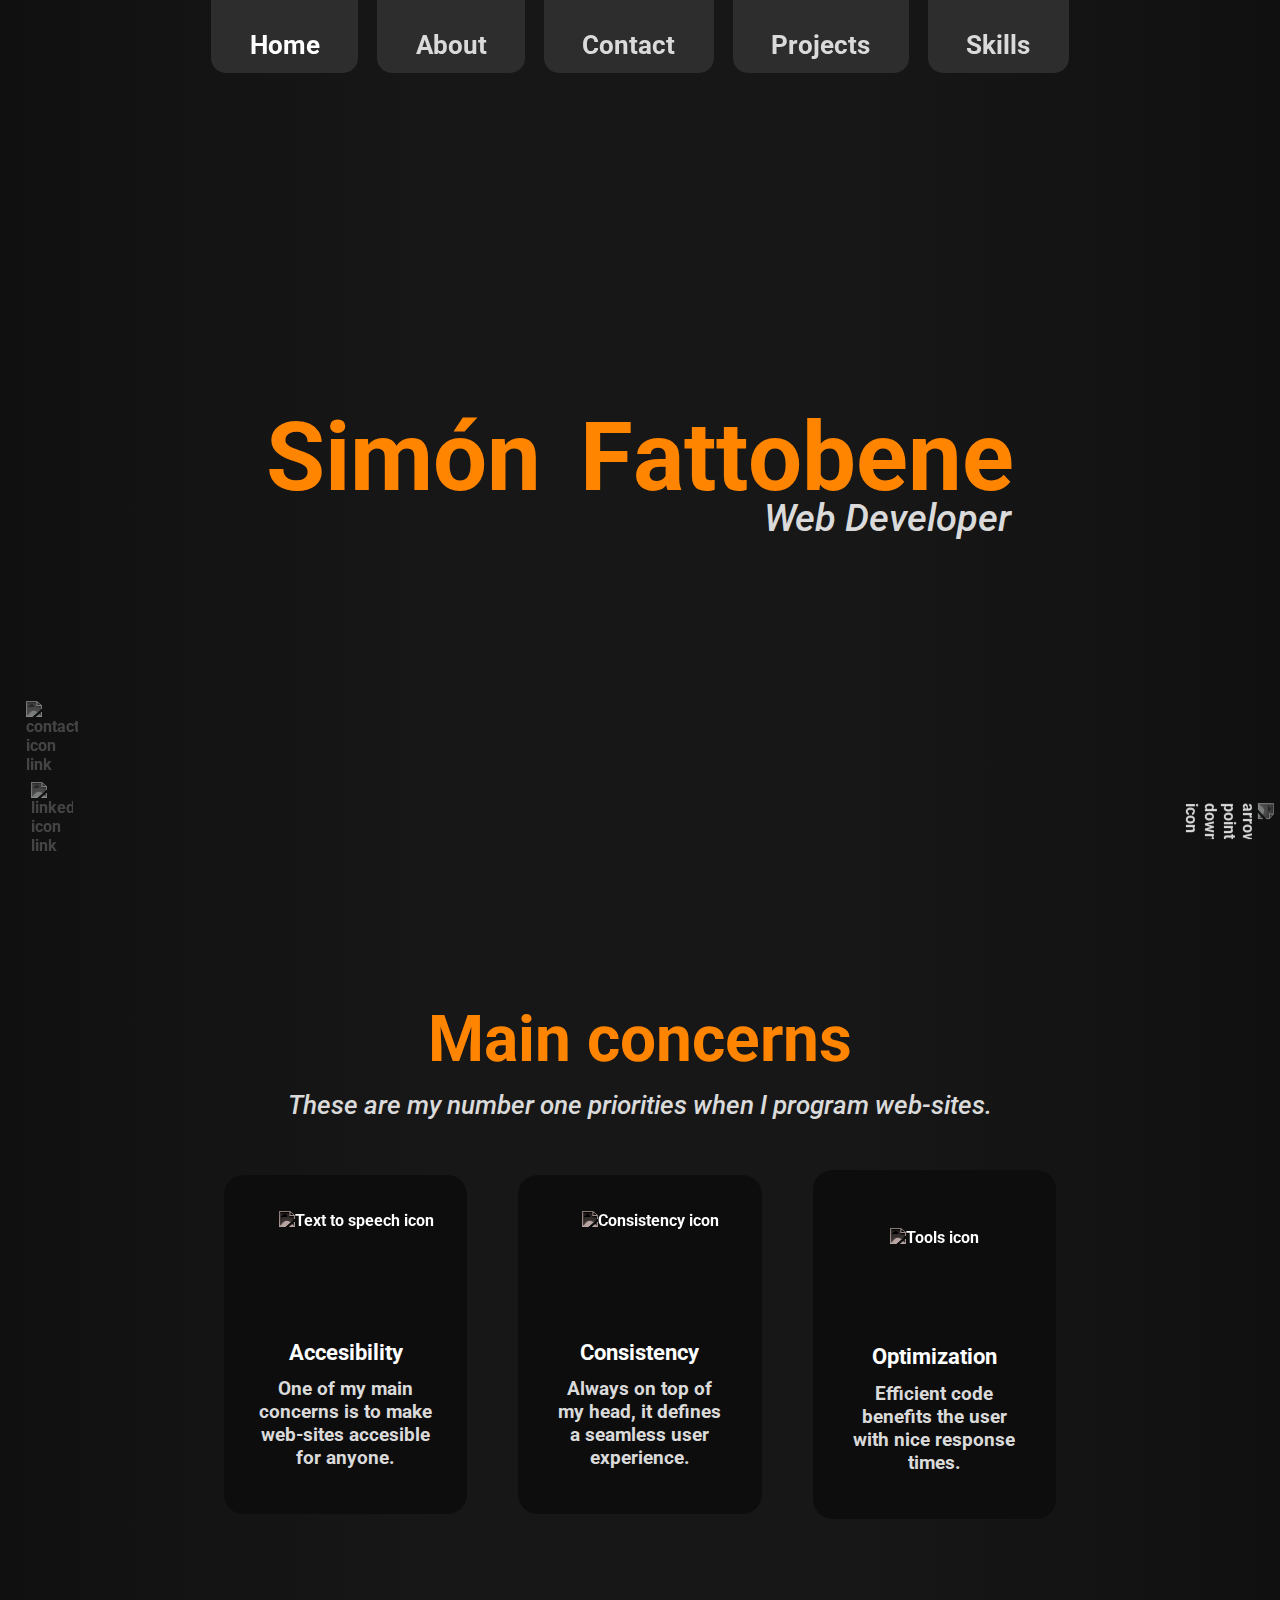
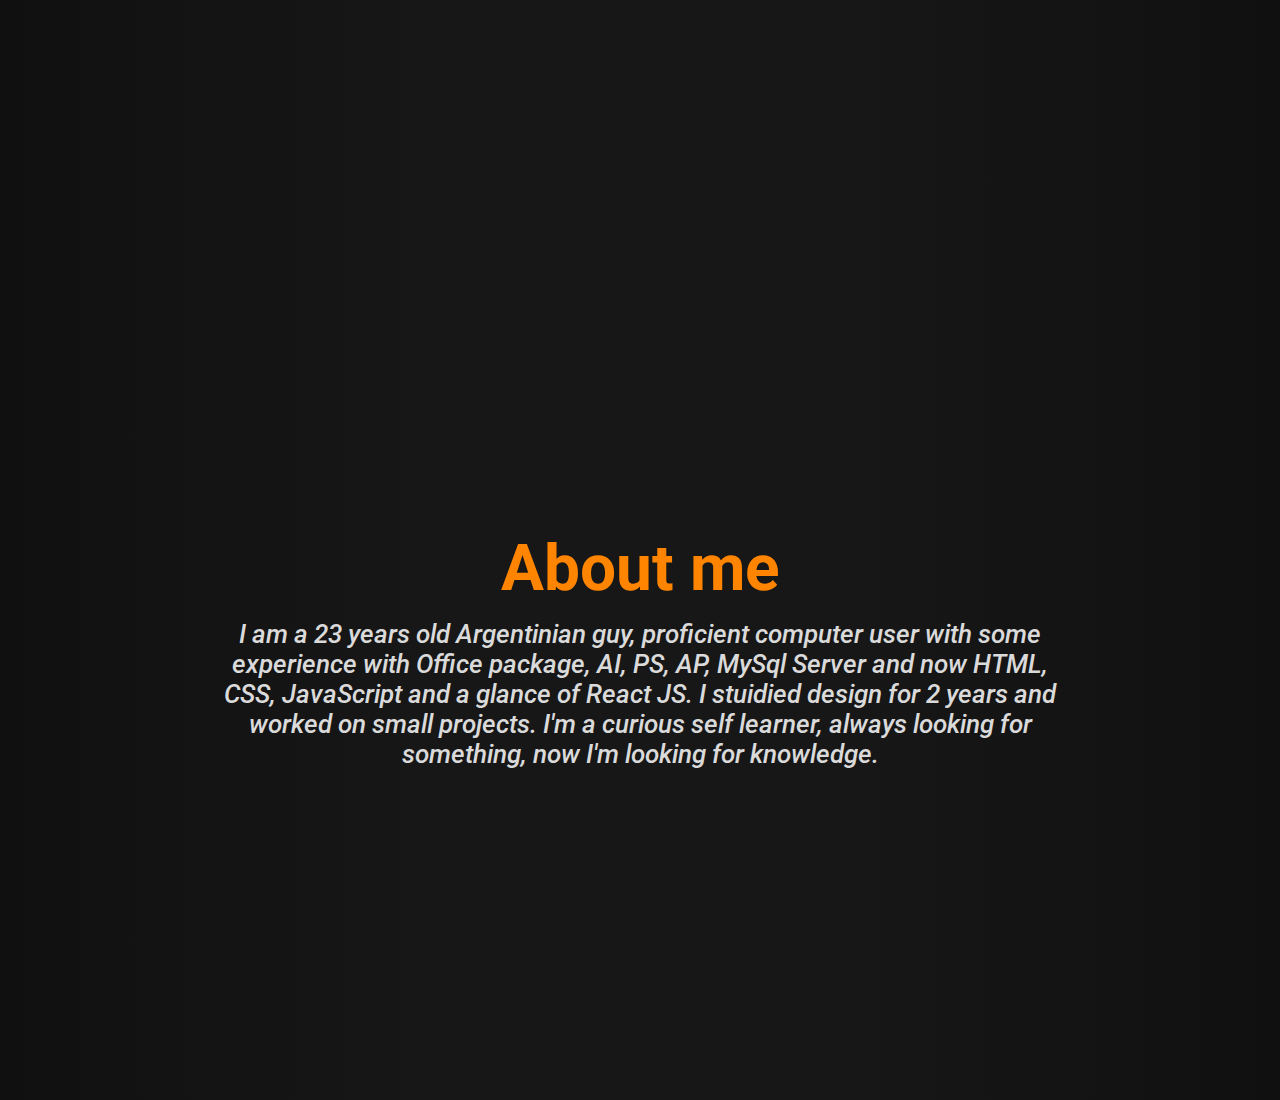
==== commit af772164: "Update index.html" ====
--- a/index.html
+++ b/index.html
@@ -4,6 +4,8 @@
 	<meta charset="UTF-8">
 	<meta http-equiv="X-UA-Compatible" content="IE=edge">
 	<meta name="viewport" content="width=device-width, initial-scale=1.0">
+	<meta name="description" content="This is a web developer portfolio, a site where you could find a new college for your team">
+   	<meta name="keywords"  content="HTML, CSS, SCSS, SASS, DESIGNER, WEB, DEVELOPER, WEBSITES, PROGRAMMING, PROGRAMMER, HIRE">
 	<title>Simon Fattobene</title>
 	<link rel="stylesheet" href="./css/styles.css">
 	<link rel="preconnect" href="https://fonts.googleapis.com">
@@ -81,13 +83,13 @@
 	<section id="home__section2">
 		<div id="home__section-2__titles">
 			<h2 class="subtitle2">About me</h2>
-			<p class="text-paragraph" id="text2">I am a 23 years old Argentinian guy, proficient computer user with some experience with Office package, AI, PS, AP and MySql Server. I stuidied design for 2 years and worked on small projects. I'm a curious self learner, always looking for something, now I'm looking for knowledge.</p>
+			<p class="text-paragraph" id="text2">I am a 23 years old Argentinian guy, proficient computer user with some experience with Office package, AI, PS, AP, MySql Server and now HTML, CSS, JavaScript and a glance of React JS. I stuidied design for 2 years and worked on small projects. I'm a curious self learner, always looking for something, now I'm looking for knowledge.</p>
 		</div>
 	</section>
 <!-- This is the footer -->
 	<footer>
-		<a href="https://www.linkedin.com/in/simon-fattobene-11579220a/" target="_blank"><img class="linkedin-icon-link" src="https://cdn-icons-png.flaticon.com/512/1384/1384014.png" alt="linkedin icon link"></img></a>
+		<a href="https://www.linkedin.com/in/simon-fattobene" target="_blank"><img class="linkedin-icon-link" src="https://cdn-icons-png.flaticon.com/512/1384/1384014.png" alt="linkedin icon link"></img></a>
 		<a href="./pages/contact.html" target="_blank"><img class="mail-icon-link" src="https://icons.veryicon.com/png/o/miscellaneous/icon-library-of-grey-sun/mail-300.png" alt="contact icon link"></img></a>
 	</footer>
 </body>
-</html>+</html>
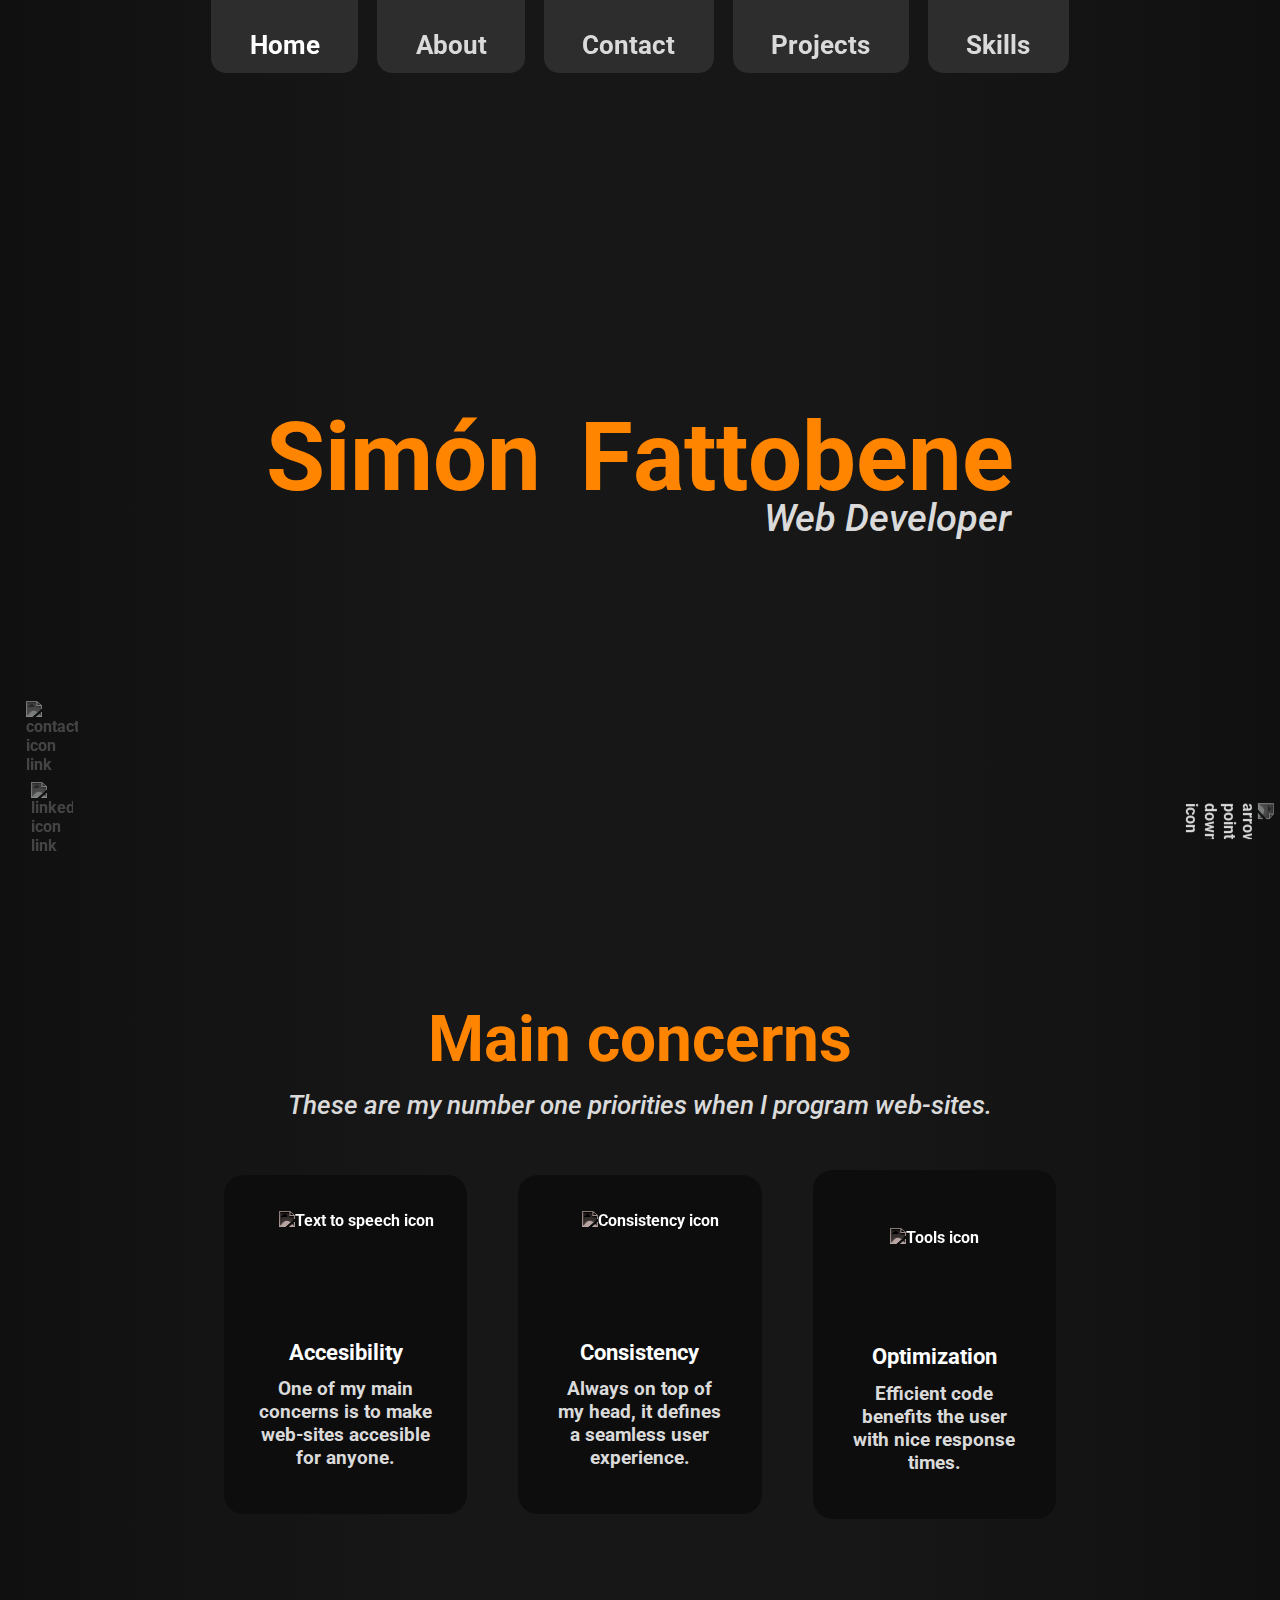
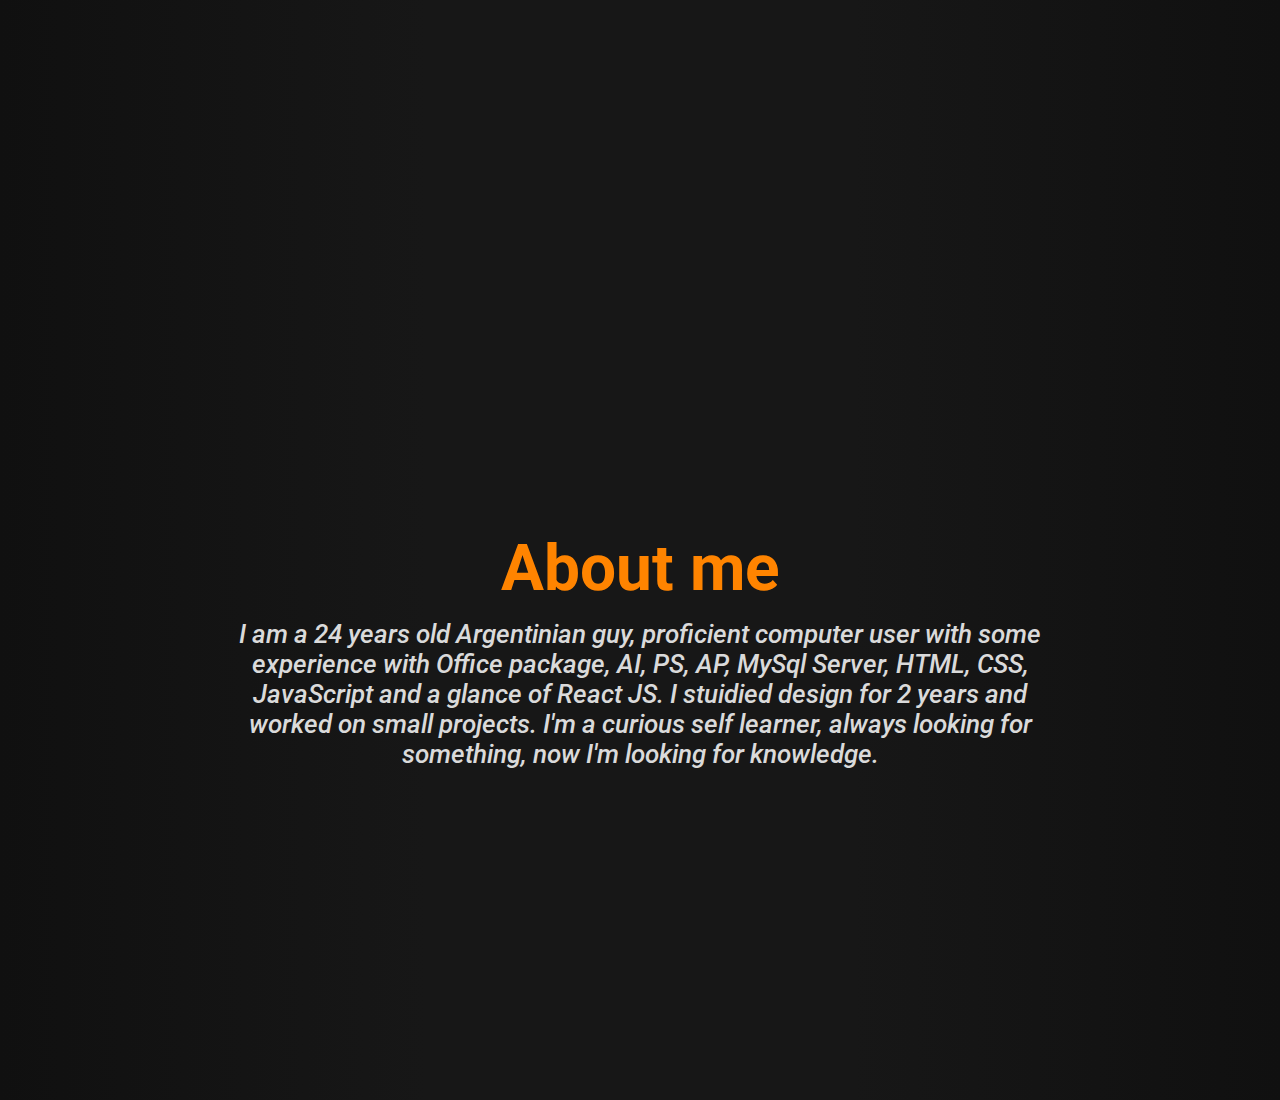
==== commit f9dbbb91: "Update index.html" ====
--- a/index.html
+++ b/index.html
@@ -83,7 +83,7 @@
 	<section id="home__section2">
 		<div id="home__section-2__titles">
 			<h2 class="subtitle2">About me</h2>
-			<p class="text-paragraph" id="text2">I am a 23 years old Argentinian guy, proficient computer user with some experience with Office package, AI, PS, AP, MySql Server and now HTML, CSS, JavaScript and a glance of React JS. I stuidied design for 2 years and worked on small projects. I'm a curious self learner, always looking for something, now I'm looking for knowledge.</p>
+			<p class="text-paragraph" id="text2">I am a 24 years old Argentinian guy, proficient computer user with some experience with Office package, AI, PS, AP, MySql Server, HTML, CSS, JavaScript and a glance of React JS. I stuidied design for 2 years and worked on small projects. I'm a curious self learner, always looking for something, now I'm looking for knowledge.</p>
 		</div>
 	</section>
 <!-- This is the footer -->
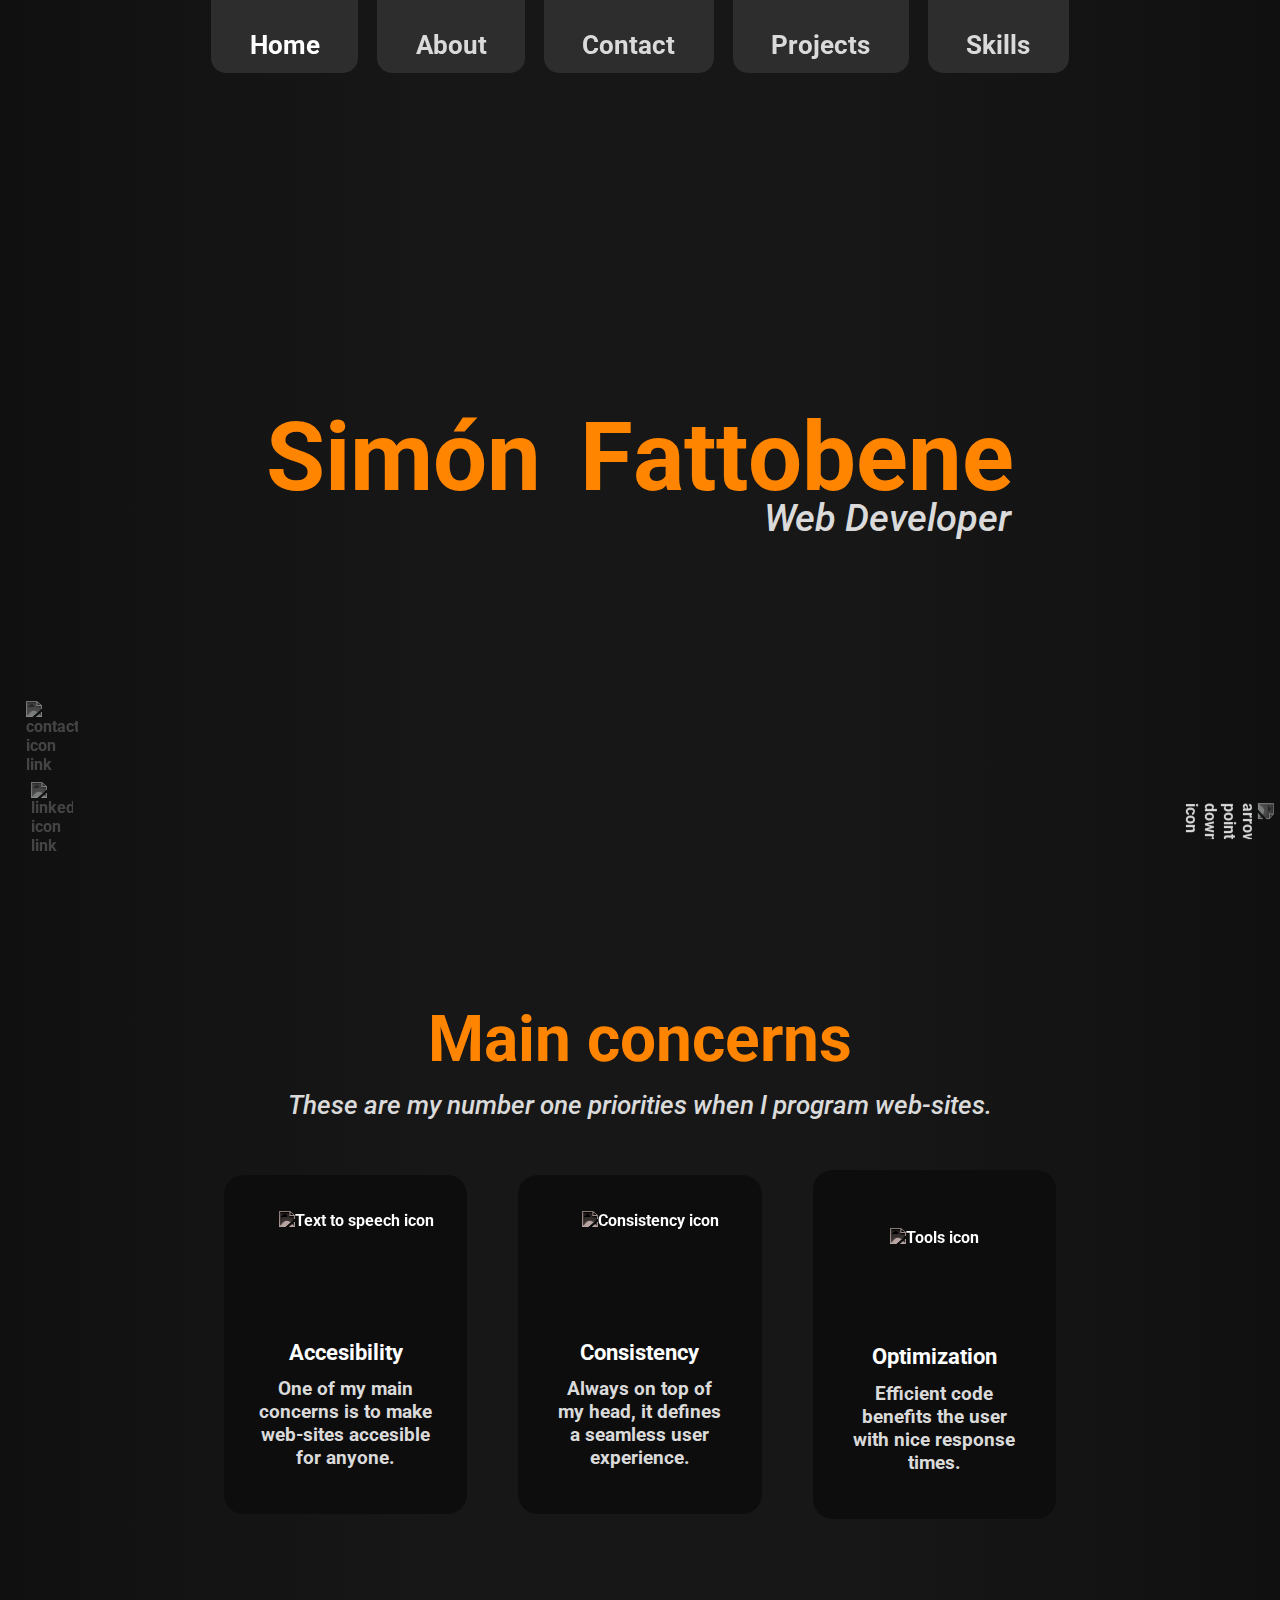
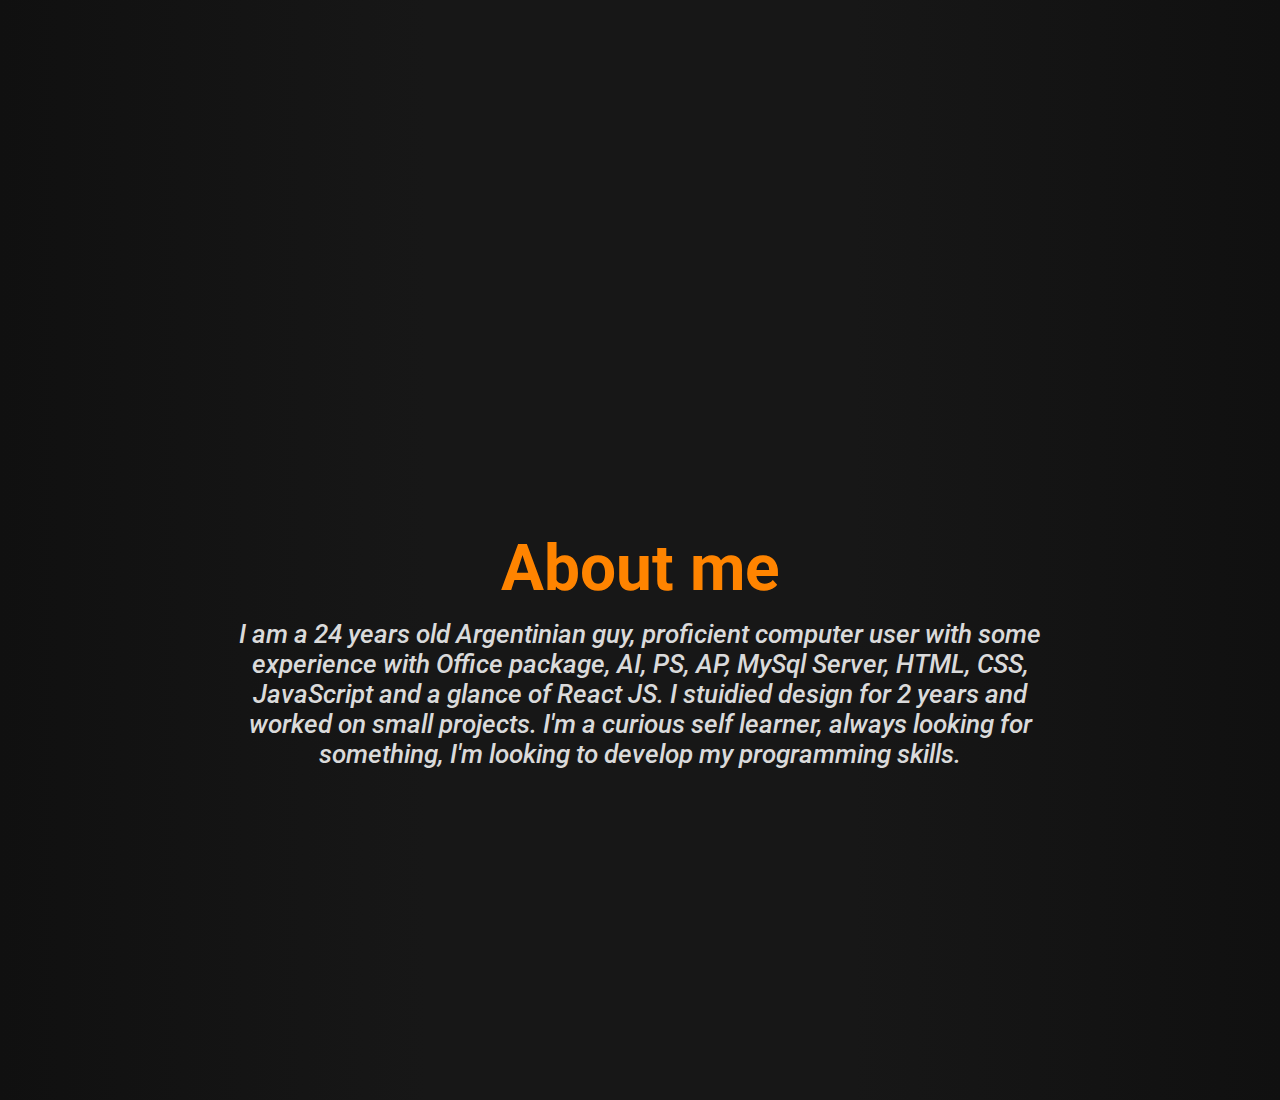
==== commit 529424c0: "Update index.html" ====
--- a/index.html
+++ b/index.html
@@ -83,7 +83,7 @@
 	<section id="home__section2">
 		<div id="home__section-2__titles">
 			<h2 class="subtitle2">About me</h2>
-			<p class="text-paragraph" id="text2">I am a 24 years old Argentinian guy, proficient computer user with some experience with Office package, AI, PS, AP, MySql Server, HTML, CSS, JavaScript and a glance of React JS. I stuidied design for 2 years and worked on small projects. I'm a curious self learner, always looking for something, now I'm looking for knowledge.</p>
+			<p class="text-paragraph" id="text2">I am a 24 years old Argentinian guy, proficient computer user with some experience with Office package, AI, PS, AP, MySql Server, HTML, CSS, JavaScript and a glance of React JS. I stuidied design for 2 years and worked on small projects. I'm a curious self learner, always looking for something, I'm looking to develop my programming skills.</p>
 		</div>
 	</section>
 <!-- This is the footer -->
